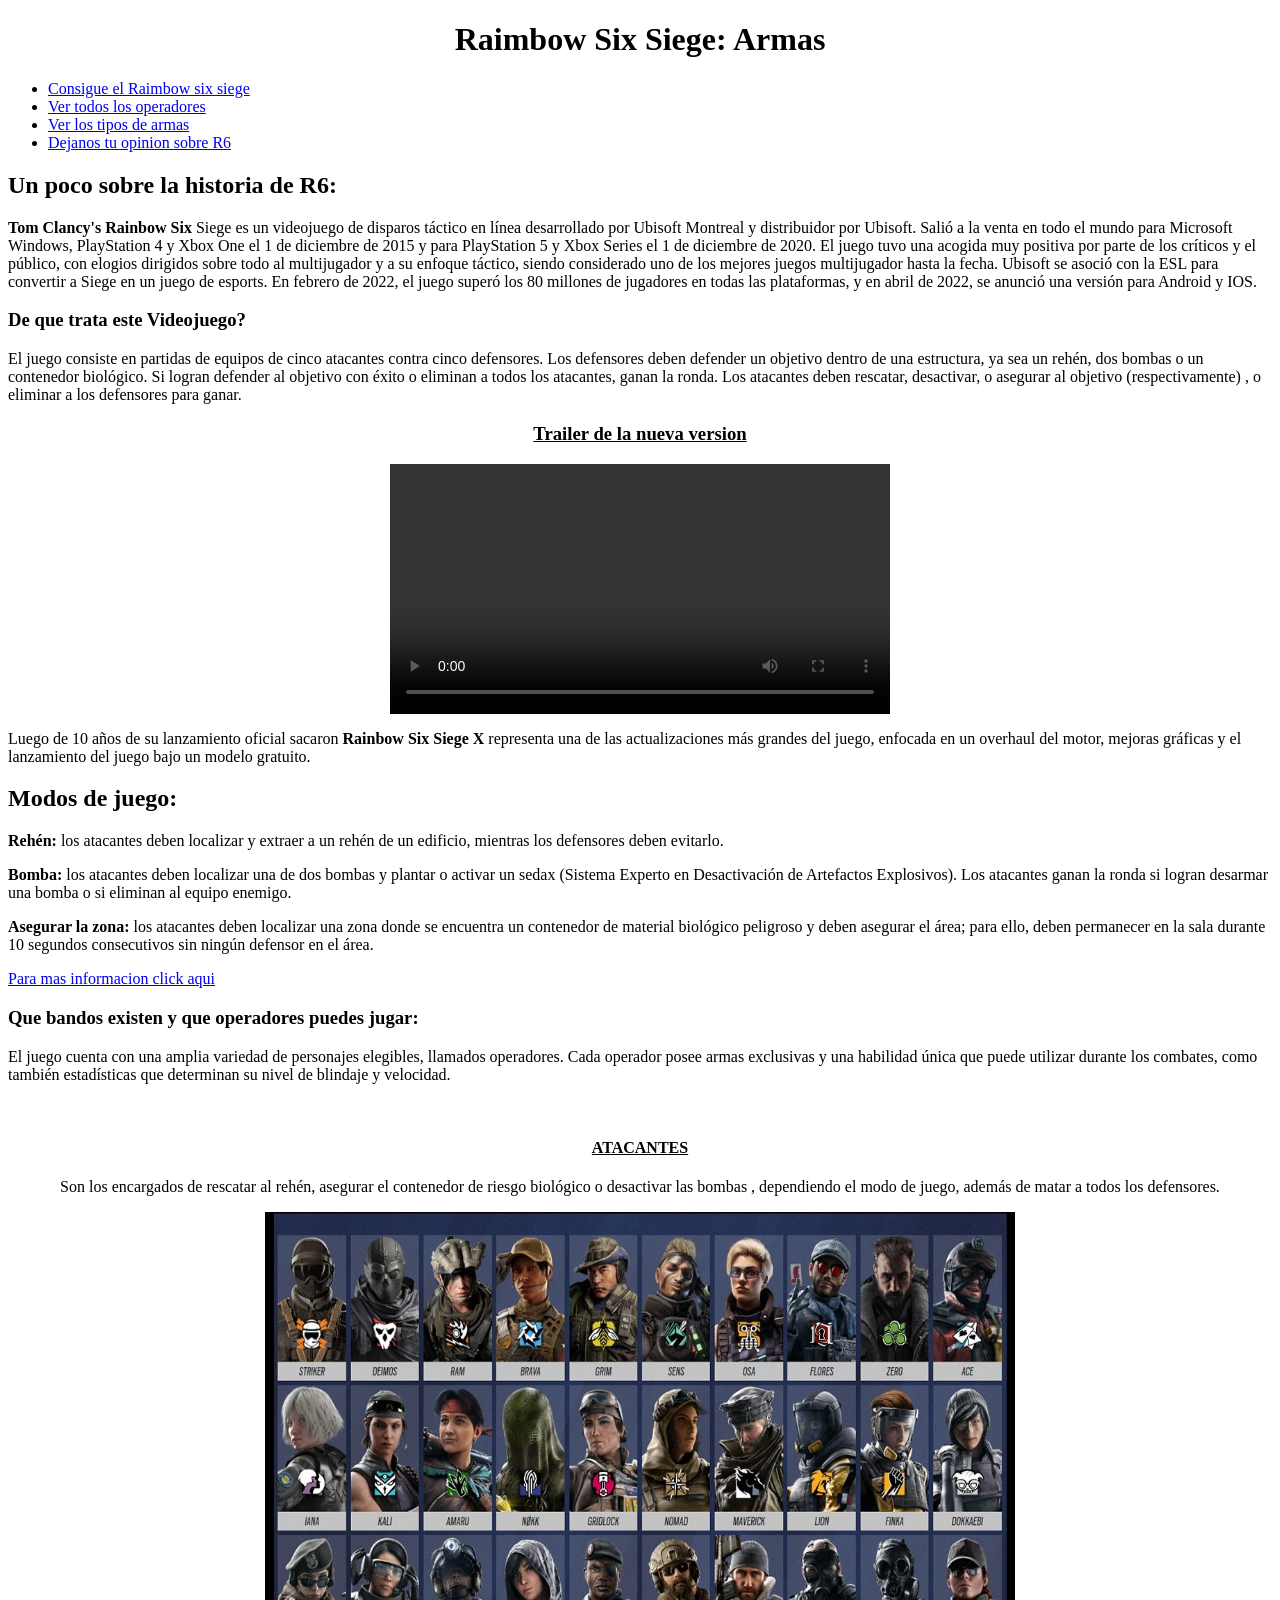
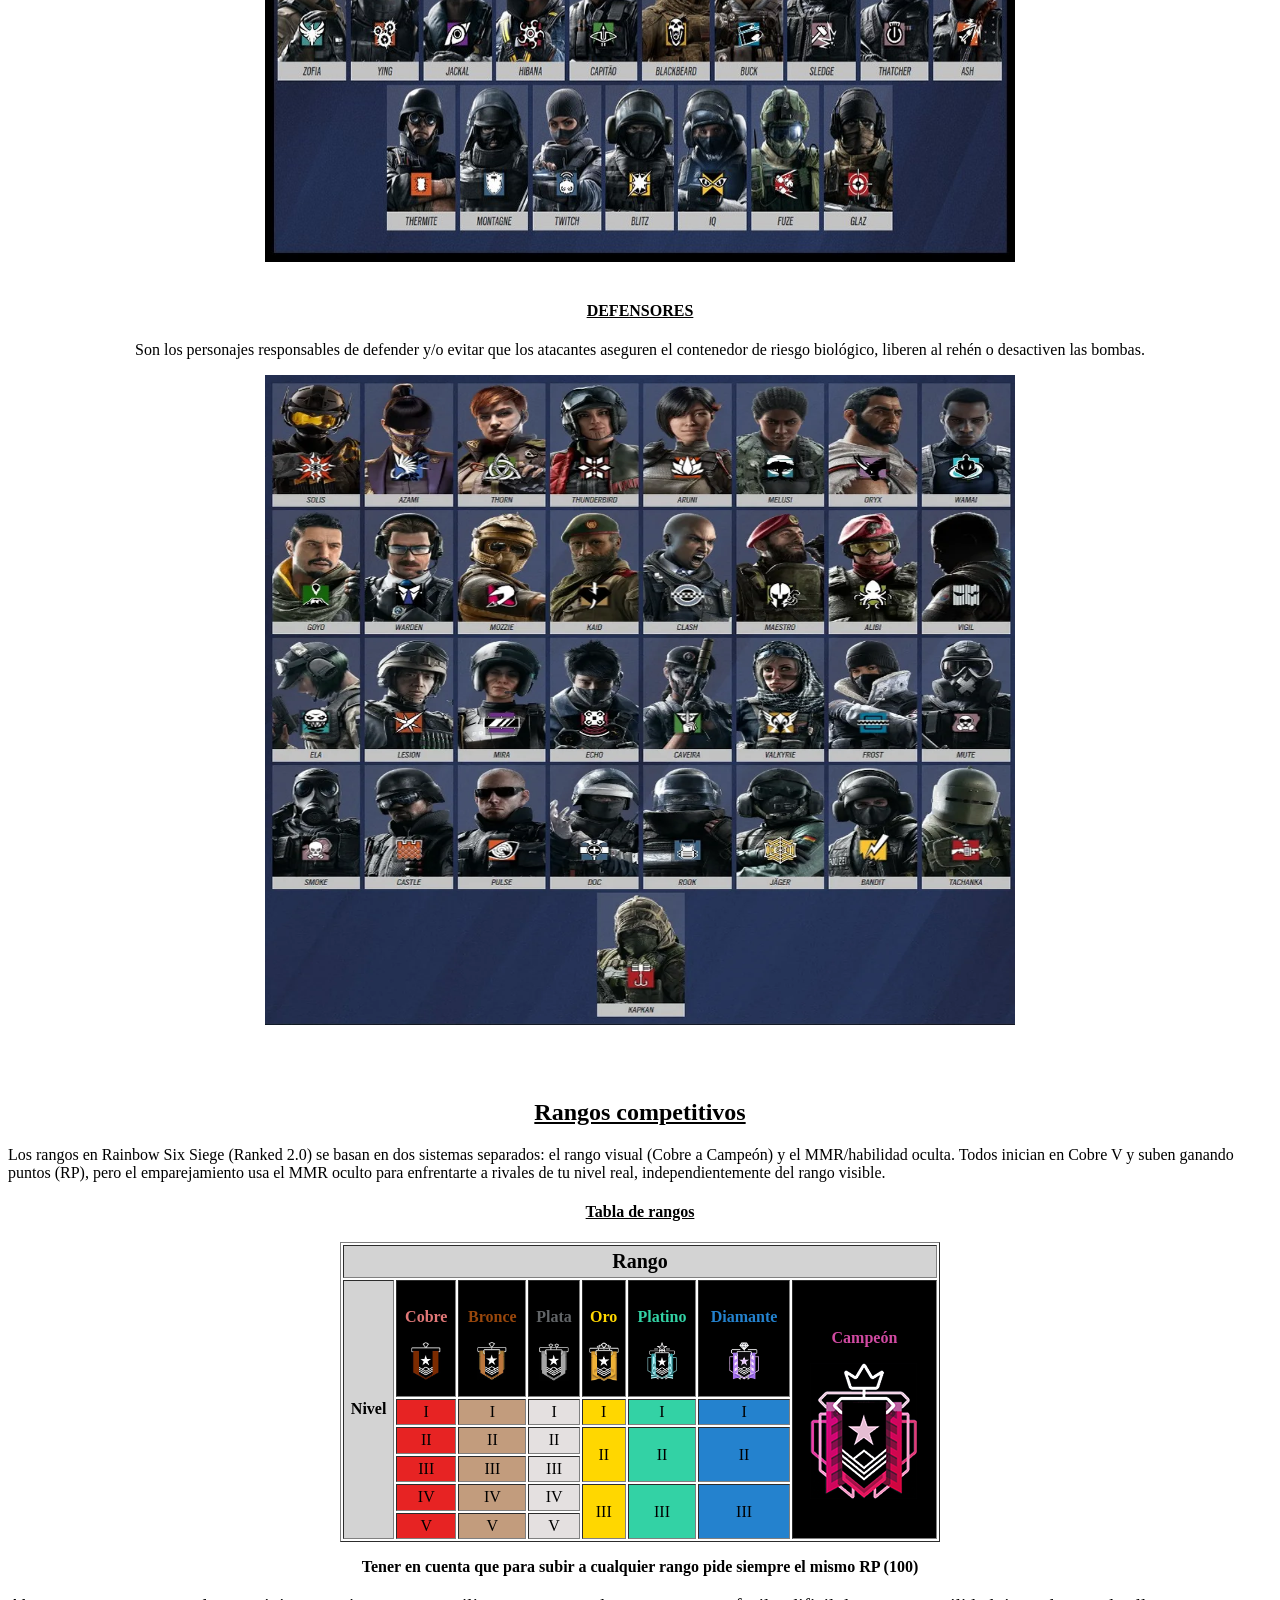
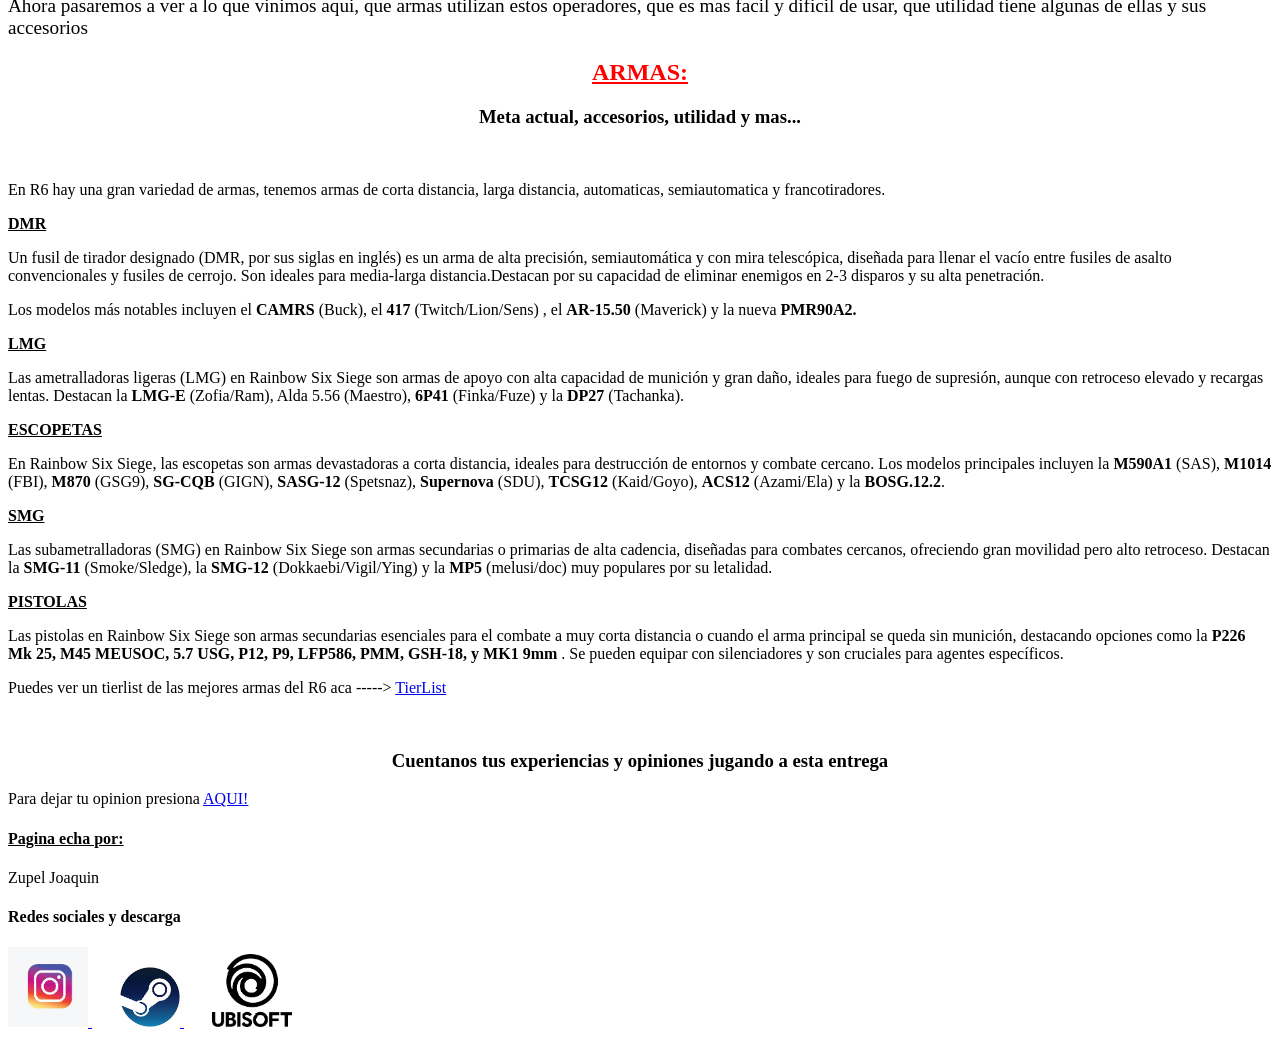
==== index.html @ db0ba4ac "Feat: Se arreglo la gramatica y errores de ortografia" ====
<!DOCTYPE html>
<html lang="en">
<head>
    <meta charset="UTF-8">
    <meta name="viewport" content="width=device-width, initial-scale=1.0">
    <link rel="shortcut icon" href="descargar (2).png" type="image/x-icon">
    <title>Manual armas R6</title>
</head>
<body>
    <header>
        <h1 style="text-align: center;">Raimbow Six Siege: Armas</h1>
    <nav>
        <ul>
            <li style="font-size: medium;"> <a href="https://www.ubisoft.com/es-mx/game/rainbow-six/siege" target="_blank" >Consigue el Raimbow six siege</a></li>
            <li style="font-size: medium;"> <a href="#operadores" >Ver todos los operadores</a></li>
            <li style="font-size: medium;"> <a href="#armas" >Ver los tipos de armas</a></li>
            <li style="font-size: medium;"><a href="#opinion">Dejanos tu opinion sobre R6</a></li>
        </ul> 
    </nav>
    </header>
    <main>
        <section id="info">
        <h2>Un poco sobre la historia de R6:</h2>
        <article>
        <p><strong>Tom Clancy's Rainbow Six </strong> Siege es un videojuego de disparos táctico en línea desarrollado
             por Ubisoft Montreal y distribuidor por Ubisoft. Salió a la venta en todo el mundo
              para Microsoft Windows, PlayStation 4 y Xbox One el 1 de diciembre de 2015
               y para PlayStation 5 y Xbox Series el 1 de diciembre de 2020.
            El juego tuvo una acogida muy positiva por parte de los críticos y el
             público, con elogios dirigidos sobre todo al multijugador y a
              su enfoque táctico, siendo considerado uno de los mejores juegos
               multijugador hasta la fecha. Ubisoft se asoció con la ESL para convertir
                a Siege en un juego de esports. En febrero de 2022, el juego superó
                 los 80 millones de jugadores en todas las plataformas, y en
                  abril de 2022, se anunció una versión para Android y IOS.
            </p>
            </article>
               <h3>De que trata este Videojuego?</h3>
               <p>El juego consiste en partidas de equipos de cinco atacantes contra cinco defensores.
                 Los defensores deben defender un objetivo dentro de una estructura, ya
                  sea un rehén, dos bombas o un contenedor biológico. Si logran defender al
                   objetivo con éxito o eliminan a todos los atacantes, ganan la ronda. 
                   Los atacantes deben rescatar, desactivar, o asegurar al objetivo (respectivamente)
                   , o eliminar a los defensores para ganar.</p>
                   <h3 style="text-align: center;"><u>Trailer de la nueva version</u></h3>
                   <div style="display: flex; justify-content: center;">
                   <video controls width="500">
                    <source src="video r6.mp4" type="video/mp4">
                   </video>
                   </div>
                   <article>
                   <p>Luego de 10 años de su lanzamiento oficial sacaron <strong> Rainbow Six Siege X </strong> representa una de las actualizaciones más
                     grandes del juego, enfocada en un overhaul del motor, mejoras gráficas
                      y el lanzamiento del juego bajo un modelo gratuito. </p>
                    </article>
                      <h2>Modos de juego:</h2>
                   <p>
                    <strong>Rehén:</strong> los atacantes deben localizar y extraer a un rehén
                     de un edificio, mientras los defensores deben evitarlo.
                   </p>
                     <strong>Bomba:</strong> los atacantes deben localizar una de dos bombas y plantar o
                      activar un sedax (Sistema Experto en Desactivación de Artefactos
                       Explosivos). Los atacantes ganan la ronda si logran
                        desarmar una bomba o si eliminan al equipo enemigo.
                   </p>
                   <p>
                   <strong> Asegurar la zona:</strong> los atacantes deben localizar una zona donde se
                     encuentra un contenedor de material biológico peligroso y deben 
                     asegurar el área; para ello, deben permanecer en la sala durante
                      10 segundos consecutivos sin ningún defensor en el área.
                   </p>
                   <a href="https://es.wikipedia.org/wiki/Tom_Clancy%27s_Rainbow_Six:_Siege" target="_blank">Para mas informacion click aqui</a>
                   </section>
                   <section id="bandos">
                   <h3>Que bandos existen y que operadores puedes jugar:</h3>
                   <article>
                <p>El juego cuenta con una amplia variedad de personajes elegibles, llamados
                     operadores. Cada operador posee armas exclusivas
                      y una habilidad única que puede utilizar durante los combates, como
                       también estadísticas que determinan su nivel de blindaje y velocidad.</p>
                        </article>
                       <br>
                       <h4 id="operadores" style="text-align: center;"><u>ATACANTES</u></h4>
                       <p style="text-align: center;">Son los encargados de rescatar al rehén, asegurar el
                         contenedor de riesgo biológico o desactivar las bombas
                         , dependiendo el modo de juego, además de matar a todos
                          los defensores.</p>
                          <div style="display: flex; justify-content: center;">
                       <img src="atacantes.jpeg" alt="Imagen Atacantes" width="750" height="650" >
                       </div>
                       <br>
                       <h4 style="text-align: center;"><u>DEFENSORES</u></h4>
                       <p style="text-align: center;">Son los personajes responsables de
                         defender y/o evitar que los atacantes aseguren el contenedor de
                          riesgo biológico, liberen al rehén o desactiven las bombas.</p>
                          <div style="display: flex; justify-content: center;">
                        <img src="defensores.webp" alt="Imagen Defensores" width="750" height="650" >
                       </div>
                       </section>
                    <br>
                    <br>
                    <br>
                    <section  id="rangos">
                    <h2 style="text-align: center;"><U>Rangos competitivos</U></h2>
                    <p>
                    Los rangos en Rainbow Six Siege (Ranked 2.0) se basan en dos 
                    sistemas separados: el rango visual (Cobre a Campeón) y el
                     MMR/habilidad oculta. Todos inician en Cobre V y suben ganando
                      puntos (RP), pero el emparejamiento usa el MMR oculto para 
                      enfrentarte a rivales de tu nivel real, independientemente del rango visible.
                    </p>
                    <h4 style="text-align: center;"><u>Tabla de rangos</u></h4>
                    <div style="display: flex; justify-content: center;">
                    <table border="1" width="600" height="300" style="text-align: center;">
    <tr>
        <th colspan="8" style="background-color: lightgray; font-size: 20px;">Rango</th>
    </tr>
    <tr>
        <th rowspan="6" style="background-color: lightgray;">Nivel</th>
        <th style=" color:rgb(224, 119, 119); background-color: black;"><p>Cobre</p> <img src="cooper1.png" width="30"> </th>
        <th style=" color:rgb(153, 71, 12); background-color: black;"><p>Bronce</p><img src="bronce1.png" width="30"> </th>
        <th style=" color:rgb(98, 101, 104); background-color: black;"><p>Plata </p> <img src="plata1.png" width="30"></th>
        <th style=" color:gold; background-color: black;"><p>Oro</p> <img src="oro1.png" width="30"></th>
        <th style=" color:rgb(51, 210, 165); background-color: black;"><p>Platino</p> <img src="platino1.png" width="30"></th>
        <th style=" color:rgb(36, 130, 206); background-color: black;"><p>Diamante</p><img src="diamante1.png" width="30"></th>
        <th rowspan="6" style="background-color: black; color: rgb(209, 74, 162);"><p>Campeón</p> <img src="max1.png" ></th>
    </tr>
    <tr>
        <td style="background-color: rgb(231, 35, 35);">I</td>
        <td style="background-color: rgba(146, 78, 22, 0.556);">I</td>
        <td style="background-color: rgba(198, 190, 190, 0.47);">I</td> 
        <td style="background-color: gold">I</td> 
        <td style="background-color: rgb(51, 210, 165);">I</td> 
        <td style="background-color: rgb(36, 130, 206)";>I</td>
    </tr>
    <tr>
        <td style="background-color: rgb(231, 35, 35);">II</td> 
        <td style="background-color: rgba(146, 78, 22, 0.556);">II</td> 
        <td style="background-color: rgba(198, 190, 190, 0.47);">II</td> 
        <td style="background-color: gold" rowspan="2">II</td> 
        <td style="background-color: rgb(51, 210, 165);" rowspan="2">II</td> 
        <td style="background-color: rgb(36, 130, 206)"; rowspan="2">II</td>
    </tr>
    <tr>
        <td style="background-color: rgb(231, 35, 35);">III</td> 
        <td style="background-color: rgba(146, 78, 22, 0.556);">III</td> 
        <td style="background-color: rgba(198, 190, 190, 0.47);">III</td>   
    </tr>
    <tr>
        <td style="background-color: rgb(231, 35, 35);">IV</td> 
        <td style="background-color: rgba(146, 78, 22, 0.556);">IV</td> 
        <td style="background-color: rgba(198, 190, 190, 0.47);">IV</td> 
        <td style="background-color: gold" rowspan="2">III</td> 
        <td style="background-color: rgb(51, 210, 165);" rowspan="2">III</td> 
        <td style="background-color: rgb(36, 130, 206)"; rowspan="2">III</td>
    </tr>
    <tr>
        <td style="background-color: rgb(231, 35, 35);">V</td> 
        <td style="background-color: rgba(146, 78, 22, 0.556);">V</td> 
        <td style="background-color: rgba(198, 190, 190, 0.47);">V</td>
    </tr>

        </table></div>
        <p style="text-align: center;"><strong>Tener en cuenta que para subir a cualquier rango pide siempre el mismo RP (100)</strong></p>
        </section>
                    <p style="font-size:larger;">Ahora pasaremos a ver a lo que vinimos aqui, que armas utilizan estos operadores, que es mas facil y dificil de usar, que utilidad tiene algunas de ellas y sus accesorios</p>
                    <section id="armas">
                    <h2 style="text-align: center;color:red"><u>ARMAS:</u></h2>
                         <h3 style="text-align: center;">Meta actual, accesorios, utilidad y mas...</h3>
                        <br>
                        <p>En R6 hay una gran variedad de armas, tenemos armas de corta distancia, larga distancia, automaticas, semiautomatica y francotiradores.</p>
                        <article>
                        <p style="font-size: medium;"><strong><u> DMR</u></strong></p>
                        <p>Un fusil de tirador designado (DMR, por sus siglas en inglés) es un
                             arma de alta precisión, semiautomática y con mira telescópica, 
                             diseñada para llenar el vacío entre fusiles de asalto convencionales
                              y fusiles de cerrojo. Son ideales para media-larga distancia.Destacan por su capacidad de eliminar enemigos en 2-3 disparos y su alta penetración.
                              <p> Los modelos más notables incluyen el <strong> CAMRS </strong> (Buck), el <strong> 417 </strong> (Twitch/Lion/Sens)
                                , el <strong> AR-15.50 </strong> (Maverick) y la nueva <strong> PMR90A2.</strong> </p>
                            <p style="font-size: medium;"><strong><u>LMG </u></strong></p>
                            <p>Las ametralladoras ligeras (LMG) en Rainbow Six Siege son armas de apoyo
                                 con alta capacidad de munición y gran daño, ideales para fuego de 
                                 supresión, aunque con retroceso elevado y recargas lentas.
                                  Destacan la <strong> LMG-E </strong> (Zofia/Ram), Alda 5.56 (Maestro), <strong> 6P41 </strong> 
                                  (Finka/Fuze) y la <strong> DP27 </strong> (Tachanka). </p>
                                  <p style="font-size: medium;"><strong><u>ESCOPETAS </u></strong></p>
                                <p>En Rainbow Six Siege, las escopetas son armas devastadoras a corta
                                     distancia, ideales para destrucción de entornos y combate cercano.
                                      Los modelos principales incluyen la <strong> M590A1 </strong> (SAS), <strong> M1014 </strong> (FBI),
                                      <strong> M870 </strong> (GSG9), <strong> SG-CQB </strong> (GIGN), <strong> SASG-12 </strong> (Spetsnaz), <strong> Supernova </strong> (SDU),
                                       <strong> TCSG12 </strong> (Kaid/Goyo), <strong> ACS12 </strong> (Azami/Ela) y la <strong> BOSG.12.2</strong>. </p>
                               <p style="font-size: medium;"><strong><u>SMG </u></strong></p>
                               <p>Las subametralladoras (SMG) en Rainbow Six Siege
                                 son armas secundarias o primarias de alta cadencia,
                                  diseñadas para combates cercanos, ofreciendo gran
                                   movilidad pero alto retroceso. Destacan la <strong> SMG-11 </strong>
                                    (Smoke/Sledge), la <strong> SMG-12 </strong> (Dokkaebi/Vigil/Ying) y la <strong> MP5 </strong> (melusi/doc)
                                     muy populares por su letalidad.</p>
                                <p style="font-size: medium;"><strong><u>PISTOLAS </u></strong></p>
                                <p>Las pistolas en Rainbow Six Siege son armas secundarias 
                                    esenciales para el combate a muy corta distancia o cuando el
                                     arma principal se queda sin munición, destacando opciones como
                                      la <strong> P226 Mk 25, M45 MEUSOC, 5.7 USG, P12, P9, LFP586, PMM, 
                                      GSH-18, y MK1 9mm </strong> . Se pueden equipar con silenciadores y son
                                       cruciales para agentes específicos.</p>
                                </article>
                                <p>Puedes ver un tierlist de las mejores armas del R6 aca -----> <a href="https://www.youtube.com/watch?v=LwmvWGKgRsI" target="_blank">TierList</a></p>
                                    </section>
                                    <br>
                                    <h3 style="text-align: center;">Cuentanos tus experiencias y opiniones jugando a esta entrega</h3>
                                    <p>Para dejar tu opinion presiona <a href="opnion.html">AQUI!</a></p>
                                </main>
    <footer>
        <h4><u>Pagina echa por:</u></h4>
        <p>Zupel Joaquin</p>
        <h4>Redes sociales y descarga</h4>
        <a href="https://www.instagram.com/rainbow6game/" target="_blank"> <img src="ig.jpeg" width="80"> </a> &nbsp&nbsp&nbsp&nbsp&nbsp&nbsp
        <a href="https://store.steampowered.com/agecheck/app/359550/?l=spanish" target="_blank"> <img src="steam.jpeg" width="60"> </a> &nbsp&nbsp&nbsp&nbsp&nbsp&nbsp
        <a href="https://www.ubisoft.com/es-mx/game/rainbow-six/siege" target="_blank"> <img src="ubi.png" width="80"> </a>
    </footer>
</body>
</html>
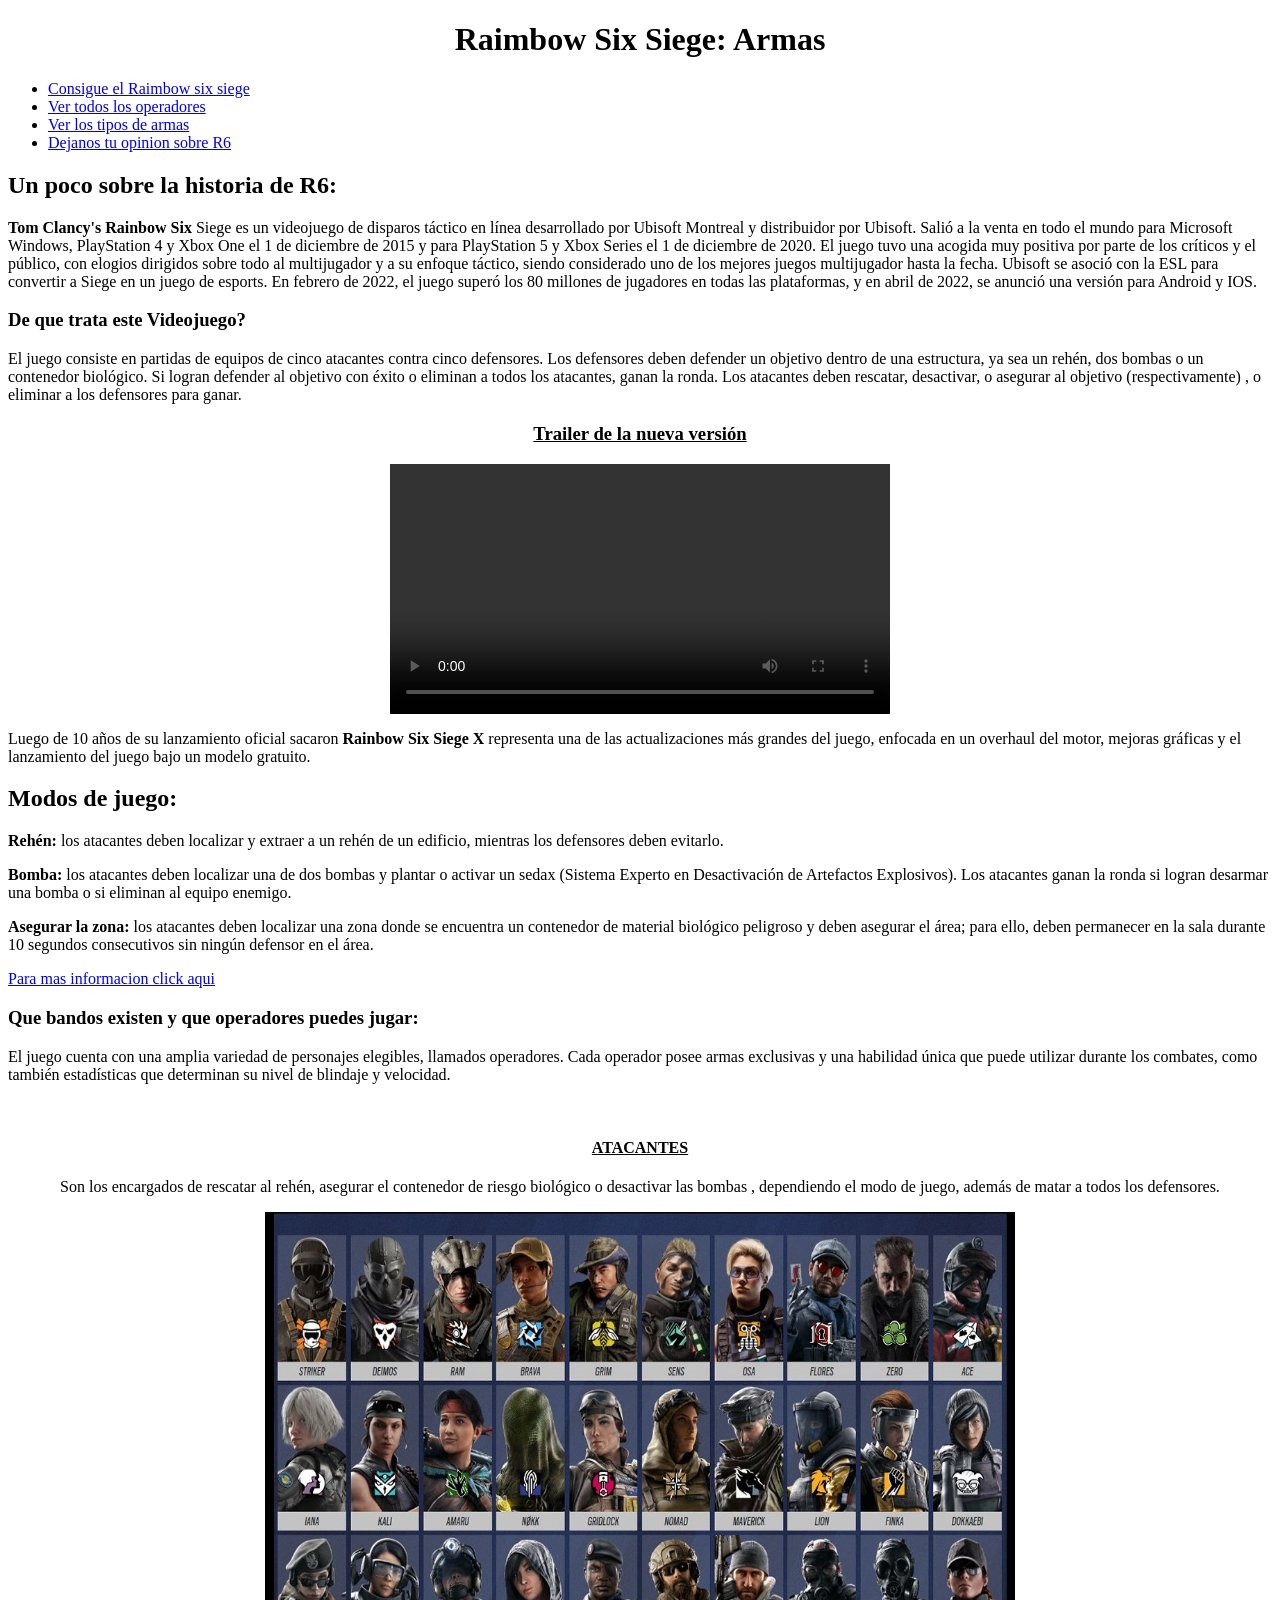
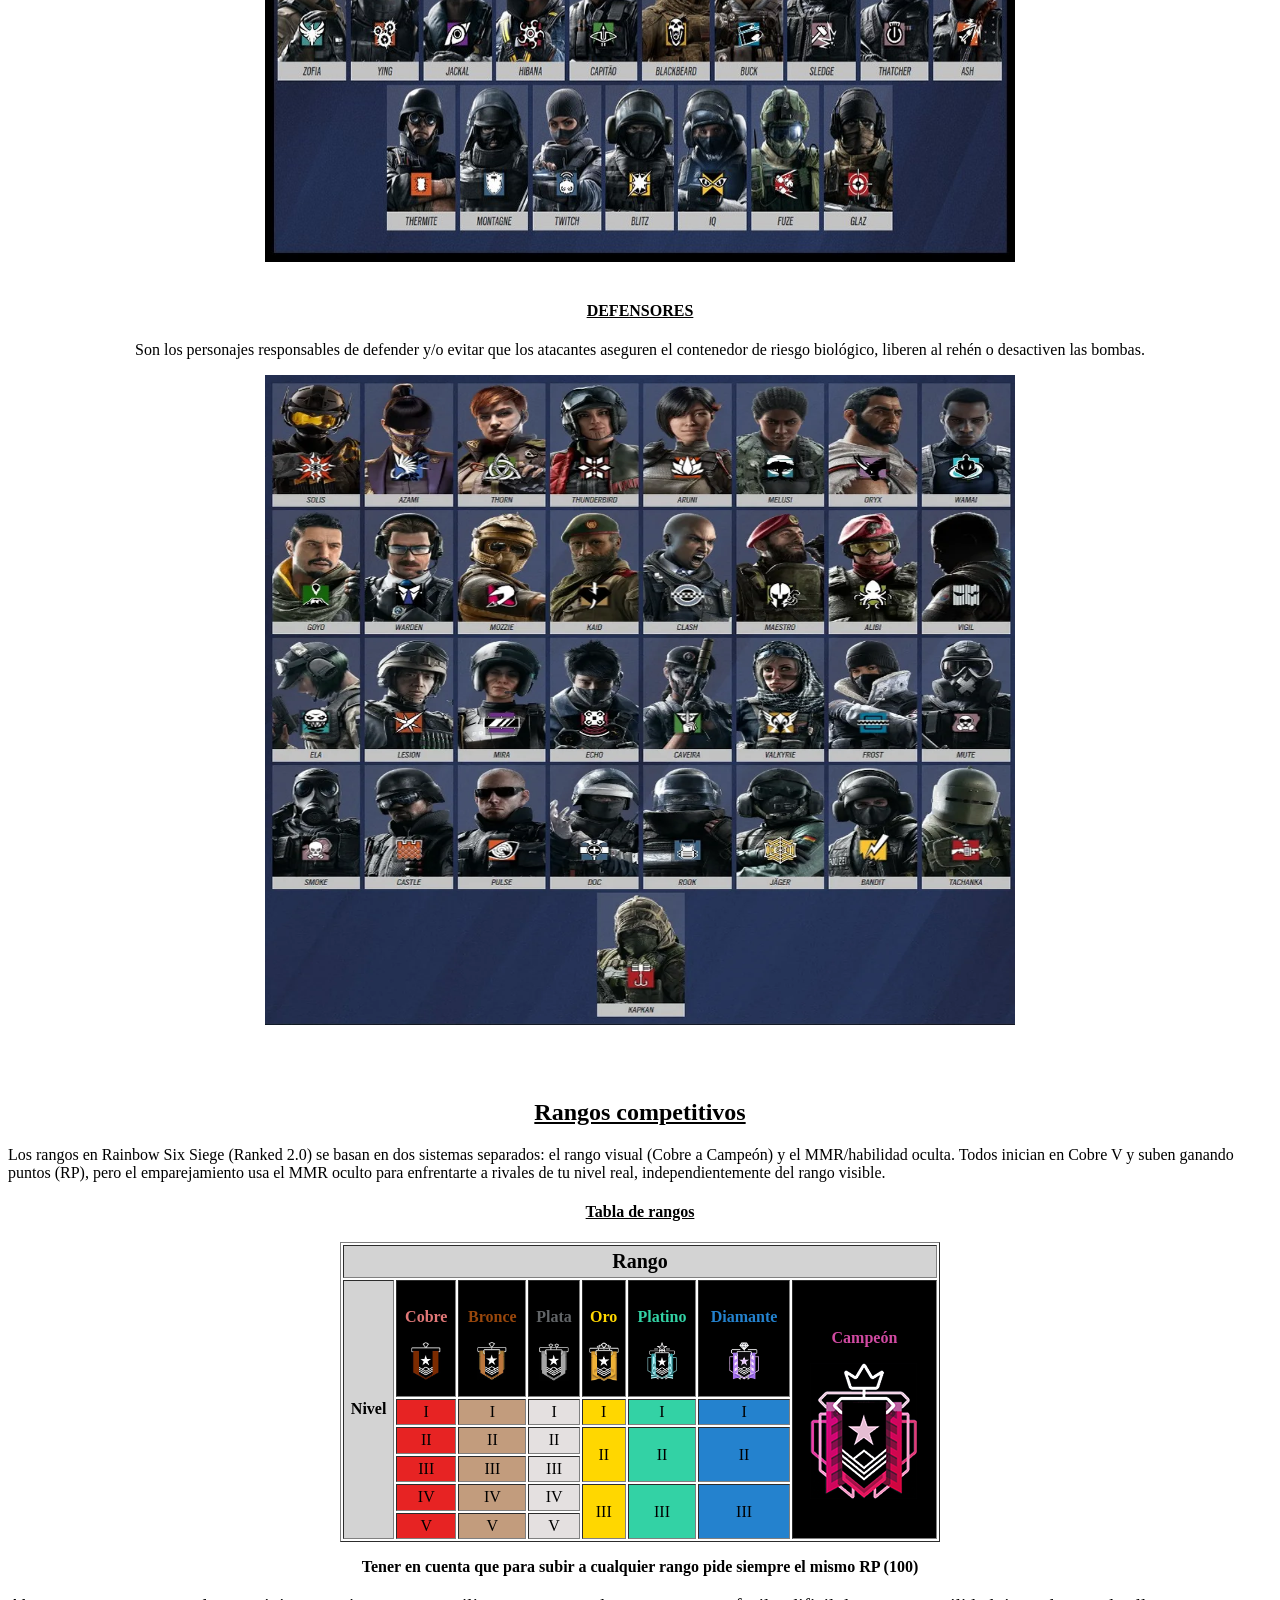
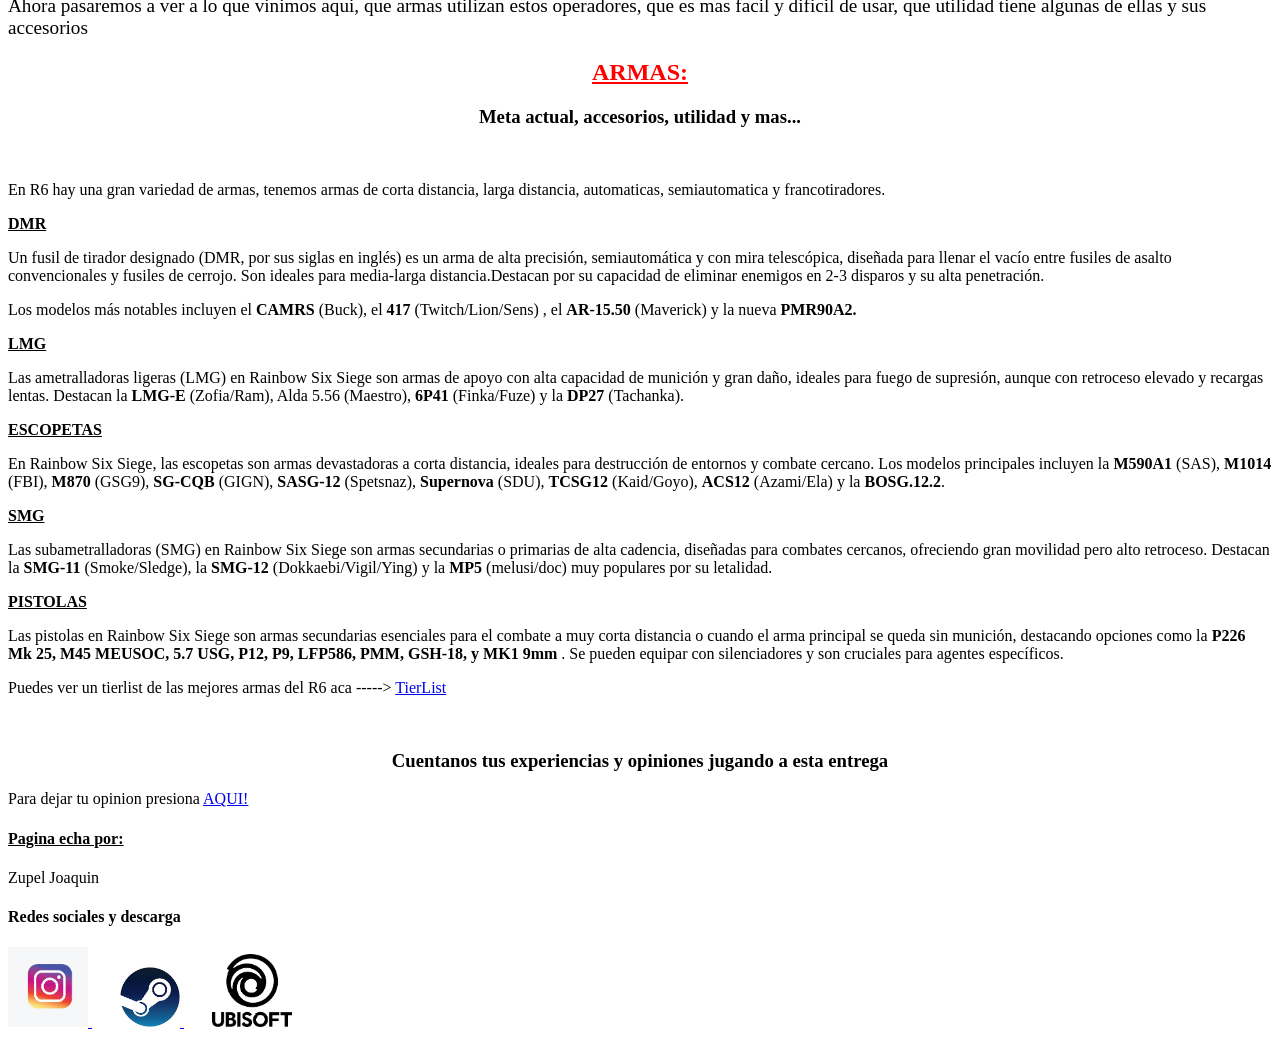
==== commit ed4c1acc: "Feat: Se arreglo problema con el link del cuestionario" ====
--- a/index.html
+++ b/index.html
@@ -42,7 +42,7 @@
                    objetivo con éxito o eliminan a todos los atacantes, ganan la ronda. 
                    Los atacantes deben rescatar, desactivar, o asegurar al objetivo (respectivamente)
                    , o eliminar a los defensores para ganar.</p>
-                   <h3 style="text-align: center;"><u>Trailer de la nueva version</u></h3>
+                   <h3 style="text-align: center;"><u>Trailer de la nueva versión</u></h3>
                    <div style="display: flex; justify-content: center;">
                    <video controls width="500">
                     <source src="video r6.mp4" type="video/mp4">
@@ -208,7 +208,7 @@
                                     </section>
                                     <br>
                                     <h3 style="text-align: center;">Cuentanos tus experiencias y opiniones jugando a esta entrega</h3>
-                                    <p>Para dejar tu opinion presiona <a href="opnion.html">AQUI!</a></p>
+                                    <p id="opinion">Para dejar tu opinion presiona <a href="opinion.html">AQUI!</a></p>
                                 </main>
     <footer>
         <h4><u>Pagina echa por:</u></h4>
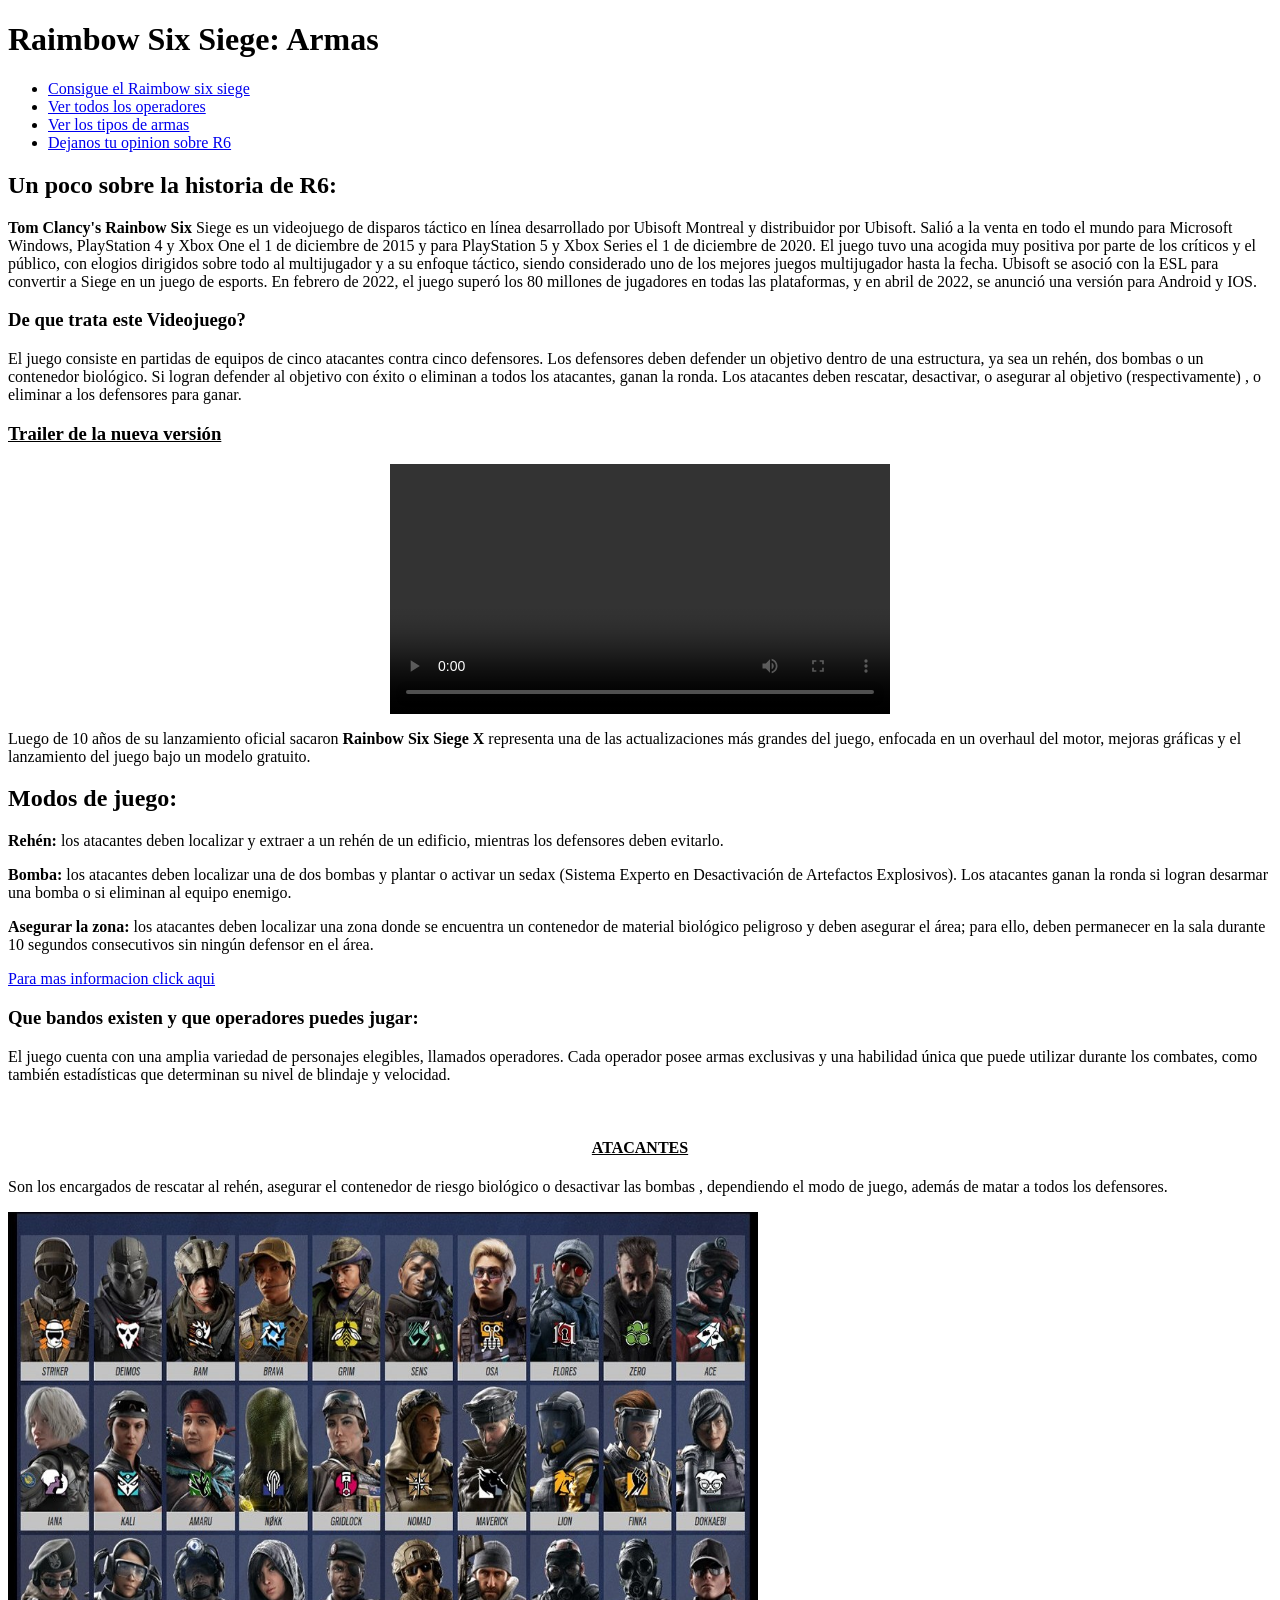
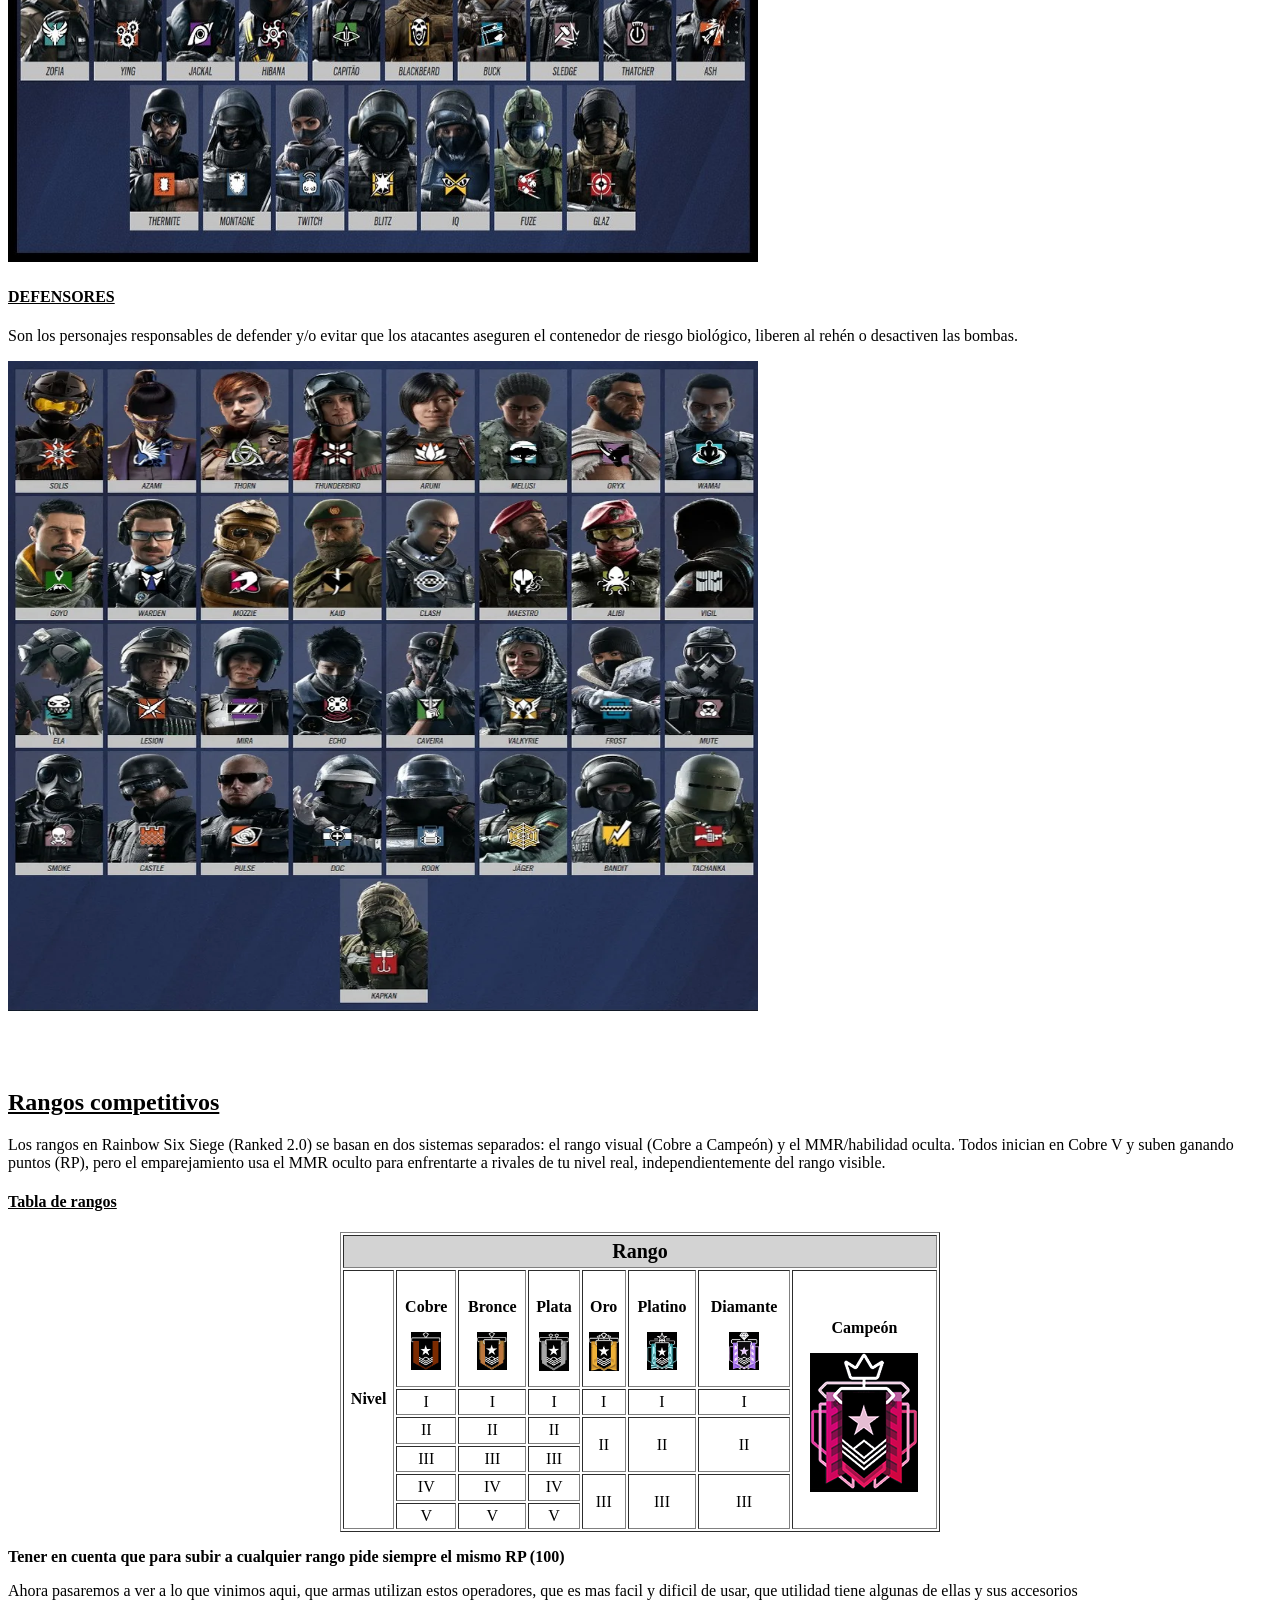
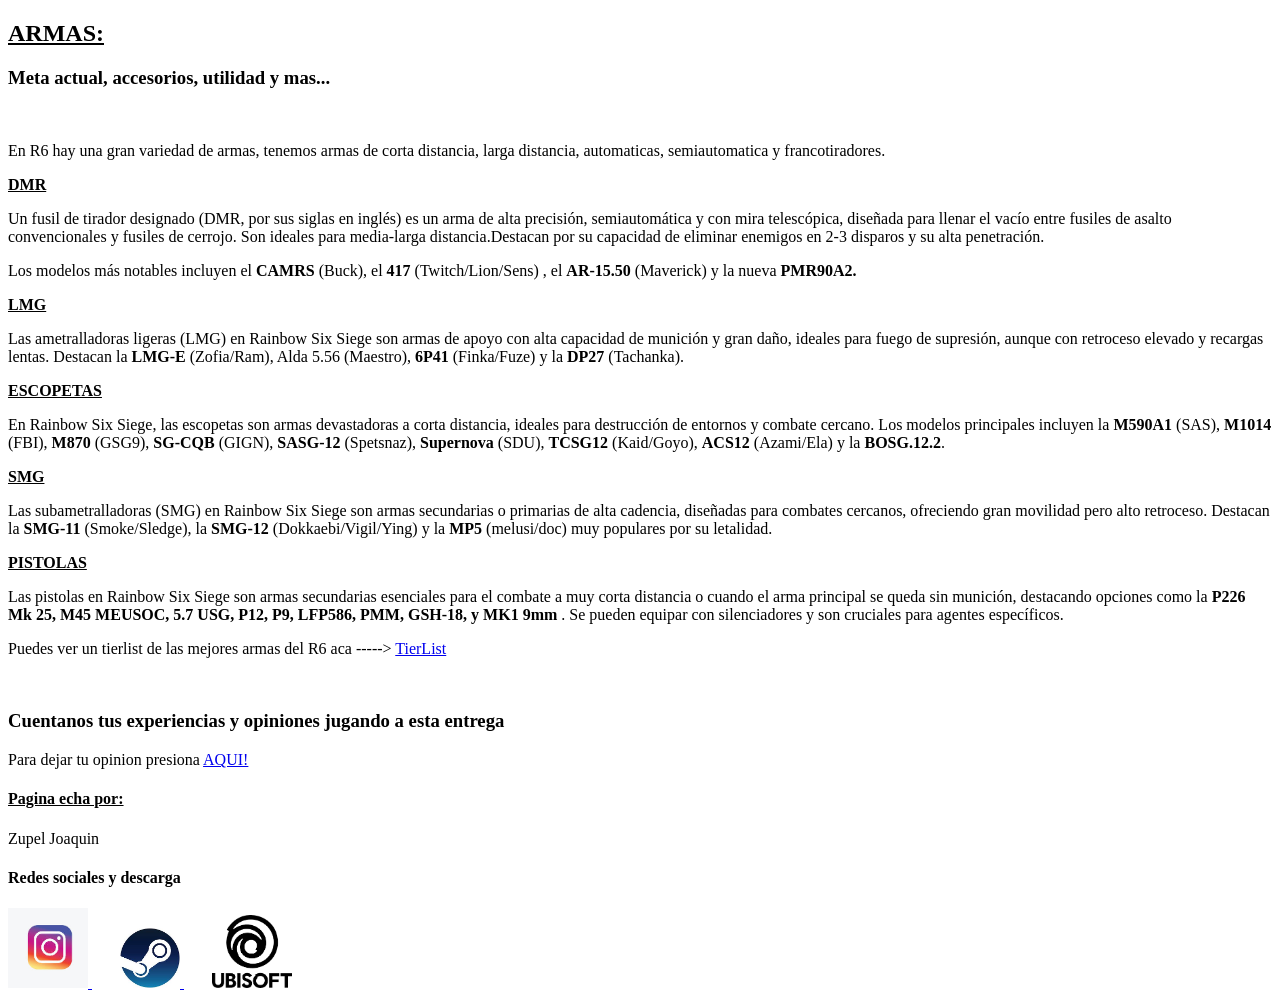
==== commit 0b1e35d3: "Feat: Se sacaron todos los style y se arreglo el codigo" ====
--- a/index.html
+++ b/index.html
@@ -3,18 +3,18 @@
 <head>
     <meta charset="UTF-8">
     <meta name="viewport" content="width=device-width, initial-scale=1.0">
-    <link rel="shortcut icon" href="descargar (2).png" type="image/x-icon">
+    <link rel="shortcut icon" href="imagenes/descargar (2).png" type="image/x-icon">
     <title>Manual armas R6</title>
 </head>
 <body>
     <header>
-        <h1 style="text-align: center;">Raimbow Six Siege: Armas</h1>
+        <h1>Raimbow Six Siege: Armas</h1>
     <nav>
         <ul>
-            <li style="font-size: medium;"> <a href="https://www.ubisoft.com/es-mx/game/rainbow-six/siege" target="_blank" >Consigue el Raimbow six siege</a></li>
-            <li style="font-size: medium;"> <a href="#operadores" >Ver todos los operadores</a></li>
-            <li style="font-size: medium;"> <a href="#armas" >Ver los tipos de armas</a></li>
-            <li style="font-size: medium;"><a href="#opinion">Dejanos tu opinion sobre R6</a></li>
+            <li> <a href="https://www.ubisoft.com/es-mx/game/rainbow-six/siege" target="_blank" >Consigue el Raimbow six siege</a></li>
+            <li> <a href="#operadores" >Ver todos los operadores</a></li>
+            <li> <a href="#armas" >Ver los tipos de armas</a></li>
+            <li> <a href="#opinion">Dejanos tu opinion sobre R6</a></li>
         </ul> 
     </nav>
     </header>
@@ -42,10 +42,10 @@
                    objetivo con éxito o eliminan a todos los atacantes, ganan la ronda. 
                    Los atacantes deben rescatar, desactivar, o asegurar al objetivo (respectivamente)
                    , o eliminar a los defensores para ganar.</p>
-                   <h3 style="text-align: center;"><u>Trailer de la nueva versión</u></h3>
+                   <h3><u>Trailer de la nueva versión</u></h3>
                    <div style="display: flex; justify-content: center;">
                    <video controls width="500">
-                    <source src="video r6.mp4" type="video/mp4">
+                    <source src="videos/video r6.mp4" type="video/mp4">
                    </video>
                    </div>
                    <article>
@@ -81,27 +81,23 @@
                         </article>
                        <br>
                        <h4 id="operadores" style="text-align: center;"><u>ATACANTES</u></h4>
-                       <p style="text-align: center;">Son los encargados de rescatar al rehén, asegurar el
+                       <p>Son los encargados de rescatar al rehén, asegurar el
                          contenedor de riesgo biológico o desactivar las bombas
                          , dependiendo el modo de juego, además de matar a todos
                           los defensores.</p>
-                          <div style="display: flex; justify-content: center;">
-                       <img src="atacantes.jpeg" alt="Imagen Atacantes" width="750" height="650" >
-                       </div>
+                       <img src="imagenes/atacantes.jpeg" alt="Imagen Atacantes" width="750" height="650" >
                        <br>
-                       <h4 style="text-align: center;"><u>DEFENSORES</u></h4>
-                       <p style="text-align: center;">Son los personajes responsables de
+                       <h4><u>DEFENSORES</u></h4>
+                       <p>Son los personajes responsables de
                          defender y/o evitar que los atacantes aseguren el contenedor de
                           riesgo biológico, liberen al rehén o desactiven las bombas.</p>
-                          <div style="display: flex; justify-content: center;">
-                        <img src="defensores.webp" alt="Imagen Defensores" width="750" height="650" >
-                       </div>
+                        <img src="imagenes/defensores.webp" alt="Imagen Defensores" width="750" height="650" >
                        </section>
                     <br>
                     <br>
                     <br>
                     <section  id="rangos">
-                    <h2 style="text-align: center;"><U>Rangos competitivos</U></h2>
+                    <h2><U>Rangos competitivos</U></h2>
                     <p>
                     Los rangos en Rainbow Six Siege (Ranked 2.0) se basan en dos 
                     sistemas separados: el rango visual (Cobre a Campeón) y el
@@ -109,94 +105,94 @@
                       puntos (RP), pero el emparejamiento usa el MMR oculto para 
                       enfrentarte a rivales de tu nivel real, independientemente del rango visible.
                     </p>
-                    <h4 style="text-align: center;"><u>Tabla de rangos</u></h4>
+                    <h4><u>Tabla de rangos</u></h4>
                     <div style="display: flex; justify-content: center;">
                     <table border="1" width="600" height="300" style="text-align: center;">
     <tr>
         <th colspan="8" style="background-color: lightgray; font-size: 20px;">Rango</th>
     </tr>
     <tr>
-        <th rowspan="6" style="background-color: lightgray;">Nivel</th>
-        <th style=" color:rgb(224, 119, 119); background-color: black;"><p>Cobre</p> <img src="cooper1.png" width="30"> </th>
-        <th style=" color:rgb(153, 71, 12); background-color: black;"><p>Bronce</p><img src="bronce1.png" width="30"> </th>
-        <th style=" color:rgb(98, 101, 104); background-color: black;"><p>Plata </p> <img src="plata1.png" width="30"></th>
-        <th style=" color:gold; background-color: black;"><p>Oro</p> <img src="oro1.png" width="30"></th>
-        <th style=" color:rgb(51, 210, 165); background-color: black;"><p>Platino</p> <img src="platino1.png" width="30"></th>
-        <th style=" color:rgb(36, 130, 206); background-color: black;"><p>Diamante</p><img src="diamante1.png" width="30"></th>
-        <th rowspan="6" style="background-color: black; color: rgb(209, 74, 162);"><p>Campeón</p> <img src="max1.png" ></th>
-    </tr>
-    <tr>
-        <td style="background-color: rgb(231, 35, 35);">I</td>
-        <td style="background-color: rgba(146, 78, 22, 0.556);">I</td>
-        <td style="background-color: rgba(198, 190, 190, 0.47);">I</td> 
-        <td style="background-color: gold">I</td> 
-        <td style="background-color: rgb(51, 210, 165);">I</td> 
-        <td style="background-color: rgb(36, 130, 206)";>I</td>
-    </tr>
-    <tr>
-        <td style="background-color: rgb(231, 35, 35);">II</td> 
-        <td style="background-color: rgba(146, 78, 22, 0.556);">II</td> 
-        <td style="background-color: rgba(198, 190, 190, 0.47);">II</td> 
-        <td style="background-color: gold" rowspan="2">II</td> 
-        <td style="background-color: rgb(51, 210, 165);" rowspan="2">II</td> 
-        <td style="background-color: rgb(36, 130, 206)"; rowspan="2">II</td>
-    </tr>
-    <tr>
-        <td style="background-color: rgb(231, 35, 35);">III</td> 
-        <td style="background-color: rgba(146, 78, 22, 0.556);">III</td> 
-        <td style="background-color: rgba(198, 190, 190, 0.47);">III</td>   
-    </tr>
-    <tr>
-        <td style="background-color: rgb(231, 35, 35);">IV</td> 
-        <td style="background-color: rgba(146, 78, 22, 0.556);">IV</td> 
-        <td style="background-color: rgba(198, 190, 190, 0.47);">IV</td> 
-        <td style="background-color: gold" rowspan="2">III</td> 
-        <td style="background-color: rgb(51, 210, 165);" rowspan="2">III</td> 
-        <td style="background-color: rgb(36, 130, 206)"; rowspan="2">III</td>
-    </tr>
-    <tr>
-        <td style="background-color: rgb(231, 35, 35);">V</td> 
-        <td style="background-color: rgba(146, 78, 22, 0.556);">V</td> 
-        <td style="background-color: rgba(198, 190, 190, 0.47);">V</td>
+        <th rowspan="6">Nivel</th>
+        <th><p>Cobre</p> <img src="imagenes/cooper1.png" width="30"> </th>
+        <th><p>Bronce</p><img src="imagenes/bronce1.png" width="30"> </th>
+        <th><p>Plata </p> <img src="imagenes/plata1.png" width="30"></th>
+        <th><p>Oro</p> <img src="imagenes/oro1.png" width="30"></th>
+        <th><p>Platino</p> <img src="imagenes/platino1.png" width="30"></th>
+        <th><p>Diamante</p><img src="imagenes/diamante1.png" width="30"></th>
+        <th rowspan="6"><p>Campeón</p> <img src="imagenes/max1.png" ></th>
+    </tr>
+    <tr>
+        <td>I</td>
+        <td>I</td>
+        <td>I</td> 
+        <td>I</td> 
+        <td>I</td> 
+        <td>I</td>
+    </tr>
+    <tr>
+        <td>II</td> 
+        <td>II</td> 
+        <td>II</td> 
+        <td rowspan="2">II</td> 
+        <td rowspan="2">II</td> 
+        <td rowspan="2">II</td>
+    </tr>
+    <tr>
+        <td>III</td> 
+        <td>III</td> 
+        <td>III</td>   
+    </tr>
+    <tr>
+        <td>IV</td> 
+        <td>IV</td> 
+        <td>IV</td> 
+        <td rowspan="2">III</td> 
+        <td rowspan="2">III</td> 
+        <td rowspan="2">III</td>
+    </tr>
+    <tr>
+        <td>V</td> 
+        <td>V</td> 
+        <td>V</td>
     </tr>
 
         </table></div>
-        <p style="text-align: center;"><strong>Tener en cuenta que para subir a cualquier rango pide siempre el mismo RP (100)</strong></p>
+        <p><strong>Tener en cuenta que para subir a cualquier rango pide siempre el mismo RP (100)</strong></p>
         </section>
-                    <p style="font-size:larger;">Ahora pasaremos a ver a lo que vinimos aqui, que armas utilizan estos operadores, que es mas facil y dificil de usar, que utilidad tiene algunas de ellas y sus accesorios</p>
+                    <p>Ahora pasaremos a ver a lo que vinimos aqui, que armas utilizan estos operadores, que es mas facil y dificil de usar, que utilidad tiene algunas de ellas y sus accesorios</p>
                     <section id="armas">
-                    <h2 style="text-align: center;color:red"><u>ARMAS:</u></h2>
-                         <h3 style="text-align: center;">Meta actual, accesorios, utilidad y mas...</h3>
+                    <h2><u>ARMAS:</u></h2>
+                         <h3>Meta actual, accesorios, utilidad y mas...</h3>
                         <br>
                         <p>En R6 hay una gran variedad de armas, tenemos armas de corta distancia, larga distancia, automaticas, semiautomatica y francotiradores.</p>
                         <article>
-                        <p style="font-size: medium;"><strong><u> DMR</u></strong></p>
+                        <p><strong><u> DMR</u></strong></p>
                         <p>Un fusil de tirador designado (DMR, por sus siglas en inglés) es un
                              arma de alta precisión, semiautomática y con mira telescópica, 
                              diseñada para llenar el vacío entre fusiles de asalto convencionales
                               y fusiles de cerrojo. Son ideales para media-larga distancia.Destacan por su capacidad de eliminar enemigos en 2-3 disparos y su alta penetración.
                               <p> Los modelos más notables incluyen el <strong> CAMRS </strong> (Buck), el <strong> 417 </strong> (Twitch/Lion/Sens)
                                 , el <strong> AR-15.50 </strong> (Maverick) y la nueva <strong> PMR90A2.</strong> </p>
-                            <p style="font-size: medium;"><strong><u>LMG </u></strong></p>
+                            <p><strong><u>LMG </u></strong></p>
                             <p>Las ametralladoras ligeras (LMG) en Rainbow Six Siege son armas de apoyo
                                  con alta capacidad de munición y gran daño, ideales para fuego de 
                                  supresión, aunque con retroceso elevado y recargas lentas.
                                   Destacan la <strong> LMG-E </strong> (Zofia/Ram), Alda 5.56 (Maestro), <strong> 6P41 </strong> 
                                   (Finka/Fuze) y la <strong> DP27 </strong> (Tachanka). </p>
-                                  <p style="font-size: medium;"><strong><u>ESCOPETAS </u></strong></p>
+                                  <p><strong><u>ESCOPETAS </u></strong></p>
                                 <p>En Rainbow Six Siege, las escopetas son armas devastadoras a corta
                                      distancia, ideales para destrucción de entornos y combate cercano.
                                       Los modelos principales incluyen la <strong> M590A1 </strong> (SAS), <strong> M1014 </strong> (FBI),
                                       <strong> M870 </strong> (GSG9), <strong> SG-CQB </strong> (GIGN), <strong> SASG-12 </strong> (Spetsnaz), <strong> Supernova </strong> (SDU),
                                        <strong> TCSG12 </strong> (Kaid/Goyo), <strong> ACS12 </strong> (Azami/Ela) y la <strong> BOSG.12.2</strong>. </p>
-                               <p style="font-size: medium;"><strong><u>SMG </u></strong></p>
+                               <p><strong><u>SMG </u></strong></p>
                                <p>Las subametralladoras (SMG) en Rainbow Six Siege
                                  son armas secundarias o primarias de alta cadencia,
                                   diseñadas para combates cercanos, ofreciendo gran
                                    movilidad pero alto retroceso. Destacan la <strong> SMG-11 </strong>
                                     (Smoke/Sledge), la <strong> SMG-12 </strong> (Dokkaebi/Vigil/Ying) y la <strong> MP5 </strong> (melusi/doc)
                                      muy populares por su letalidad.</p>
-                                <p style="font-size: medium;"><strong><u>PISTOLAS </u></strong></p>
+                                <p><strong><u>PISTOLAS </u></strong></p>
                                 <p>Las pistolas en Rainbow Six Siege son armas secundarias 
                                     esenciales para el combate a muy corta distancia o cuando el
                                      arma principal se queda sin munición, destacando opciones como
@@ -207,16 +203,16 @@
                                 <p>Puedes ver un tierlist de las mejores armas del R6 aca -----> <a href="https://www.youtube.com/watch?v=LwmvWGKgRsI" target="_blank">TierList</a></p>
                                     </section>
                                     <br>
-                                    <h3 style="text-align: center;">Cuentanos tus experiencias y opiniones jugando a esta entrega</h3>
+                                    <h3>Cuentanos tus experiencias y opiniones jugando a esta entrega</h3>
                                     <p id="opinion">Para dejar tu opinion presiona <a href="opinion.html">AQUI!</a></p>
                                 </main>
     <footer>
         <h4><u>Pagina echa por:</u></h4>
         <p>Zupel Joaquin</p>
         <h4>Redes sociales y descarga</h4>
-        <a href="https://www.instagram.com/rainbow6game/" target="_blank"> <img src="ig.jpeg" width="80"> </a> &nbsp&nbsp&nbsp&nbsp&nbsp&nbsp
-        <a href="https://store.steampowered.com/agecheck/app/359550/?l=spanish" target="_blank"> <img src="steam.jpeg" width="60"> </a> &nbsp&nbsp&nbsp&nbsp&nbsp&nbsp
-        <a href="https://www.ubisoft.com/es-mx/game/rainbow-six/siege" target="_blank"> <img src="ubi.png" width="80"> </a>
+        <a href="https://www.instagram.com/rainbow6game/" target="_blank"> <img src="imagenes/ig.jpeg" width="80"> </a> &nbsp&nbsp&nbsp&nbsp&nbsp&nbsp
+        <a href="https://store.steampowered.com/agecheck/app/359550/?l=spanish" target="_blank"> <img src="imagenes/steam.jpeg" width="60"> </a> &nbsp&nbsp&nbsp&nbsp&nbsp&nbsp
+        <a href="https://www.ubisoft.com/es-mx/game/rainbow-six/siege" target="_blank"> <img src="imagenes/ubi.png" width="80"> </a>
     </footer>
 </body>
 </html>
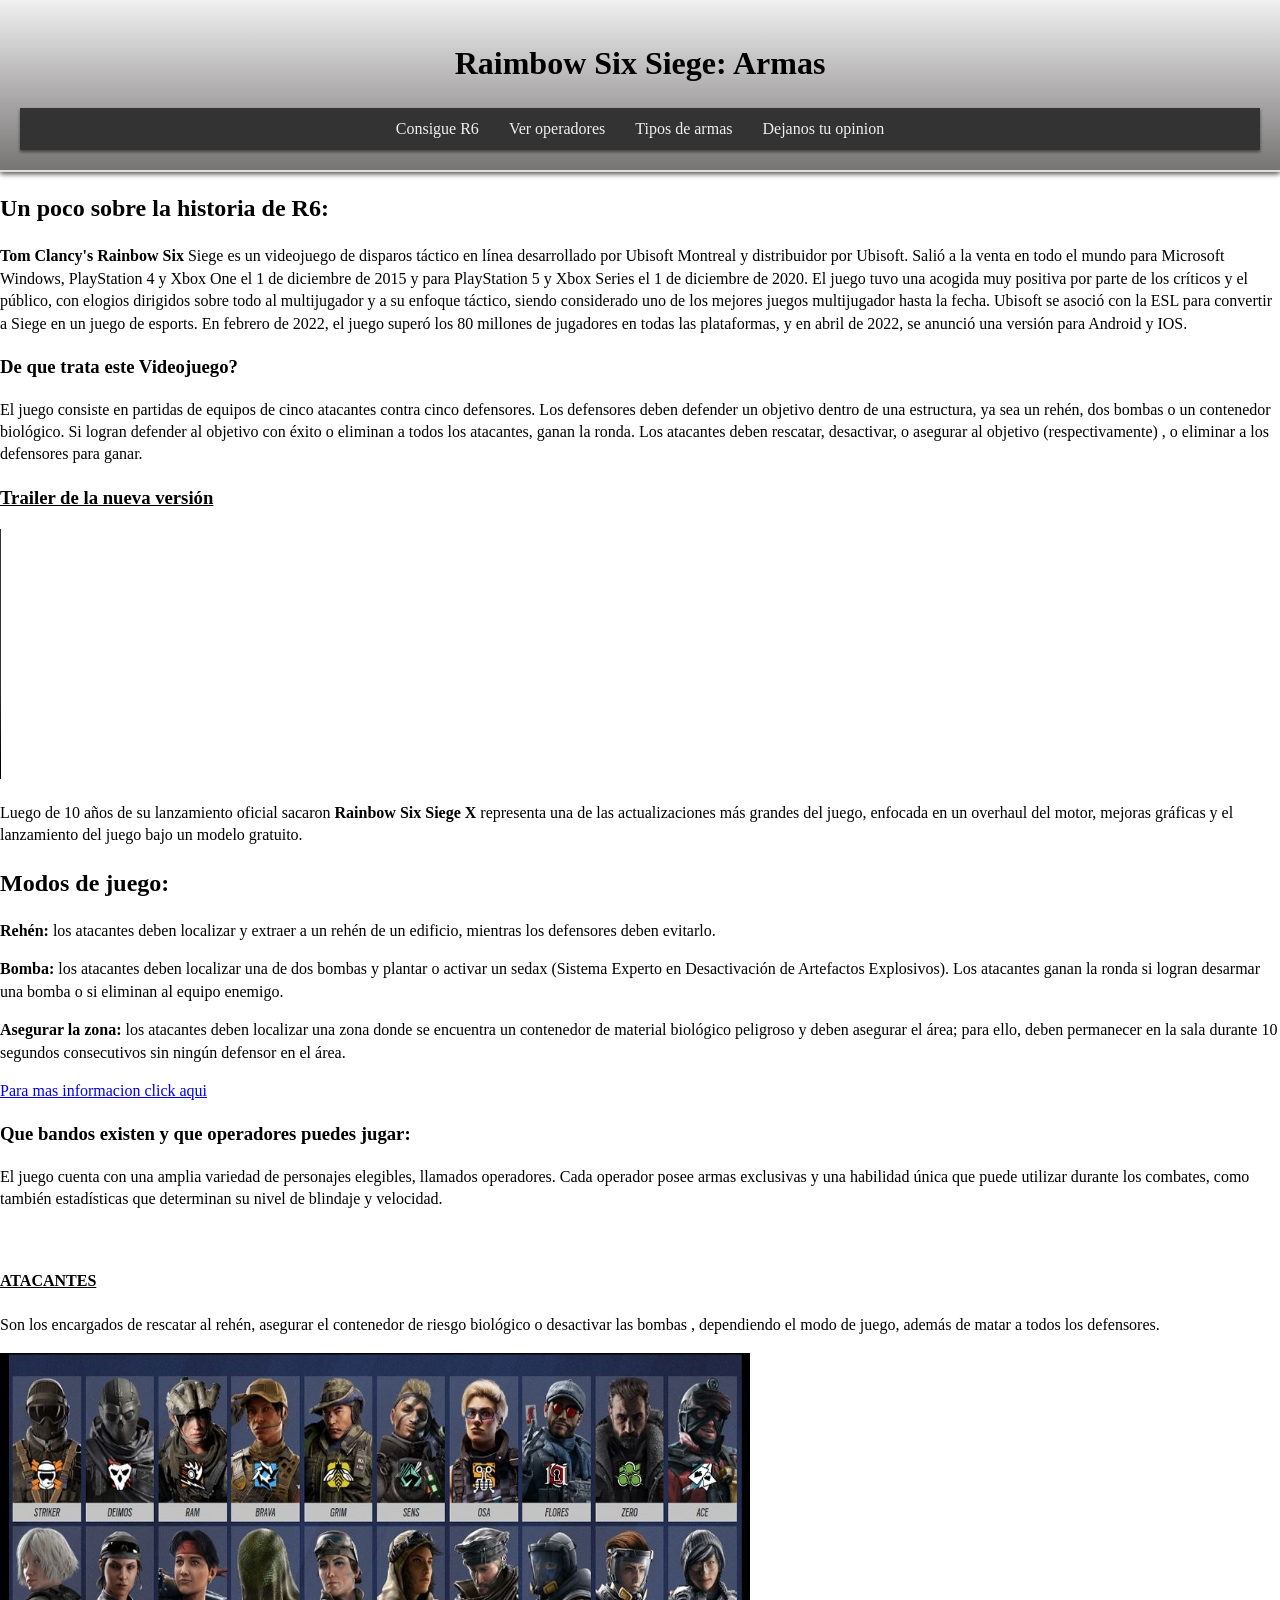
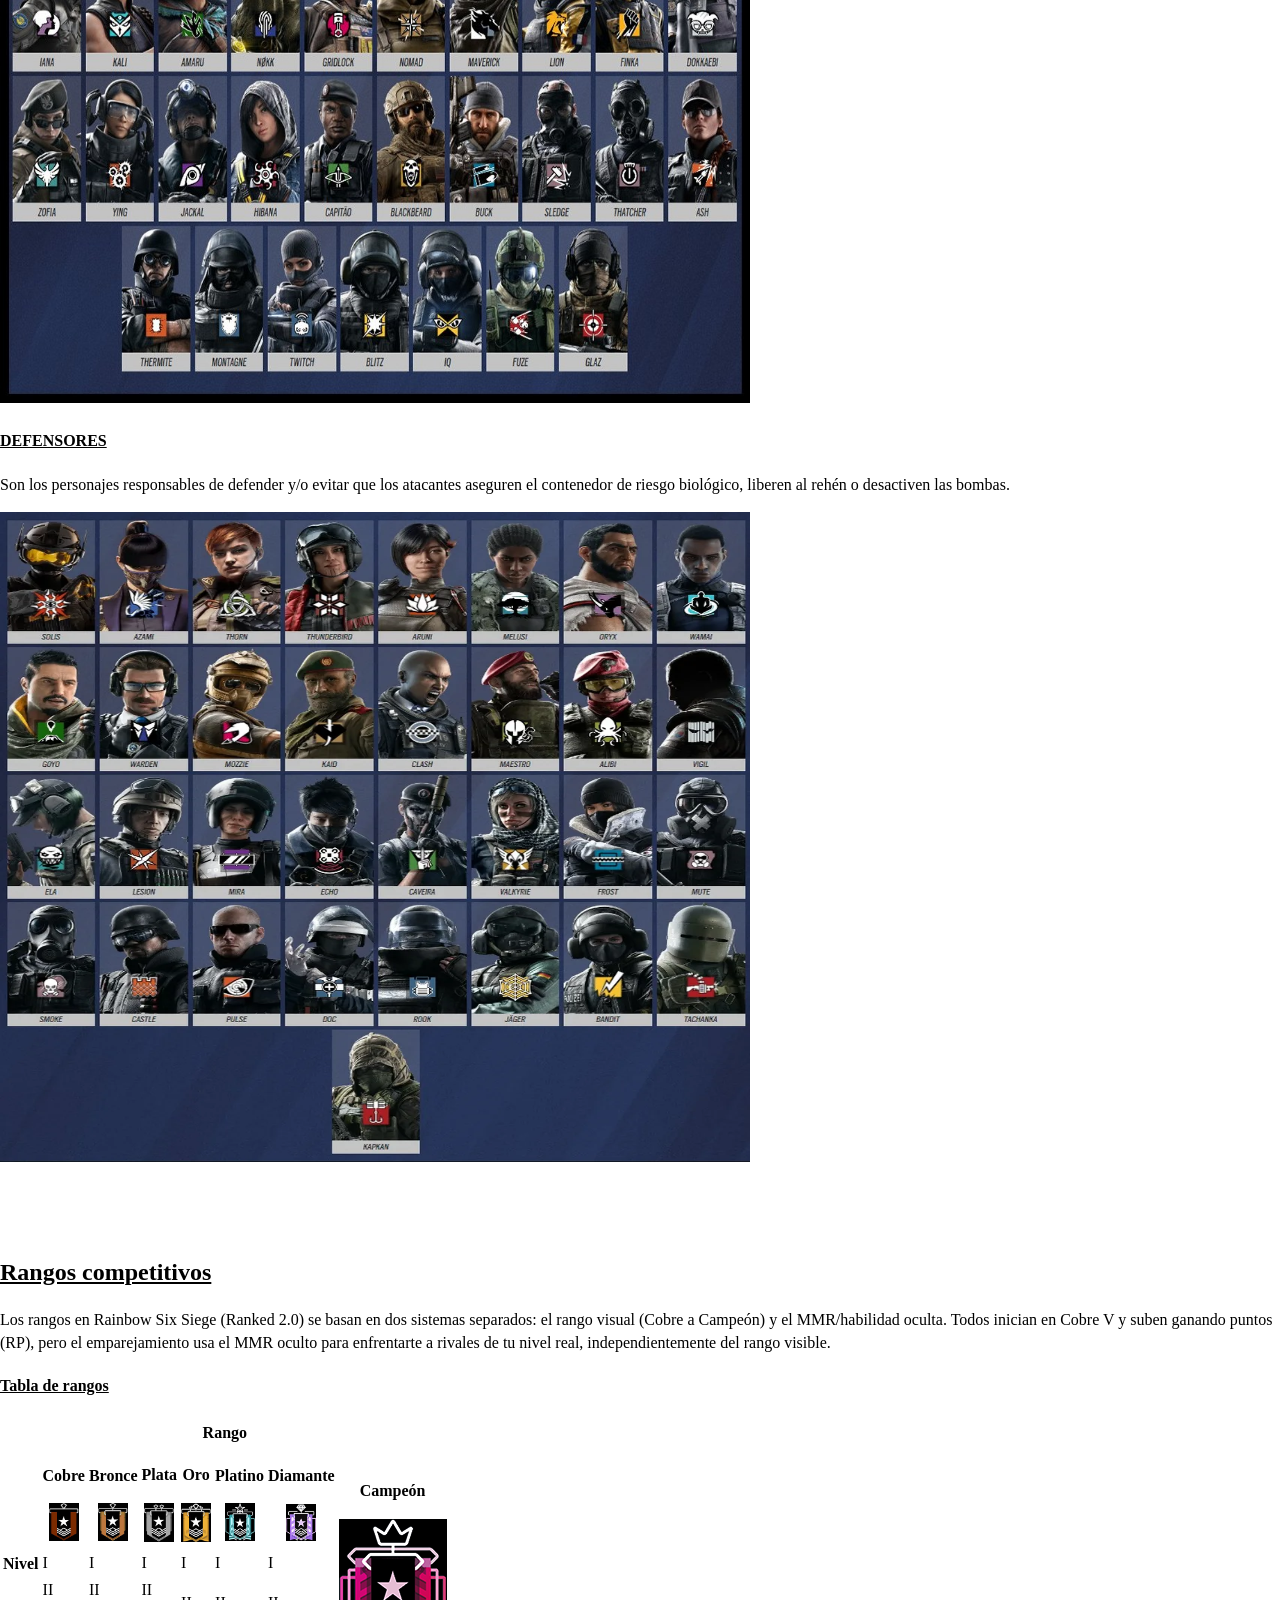
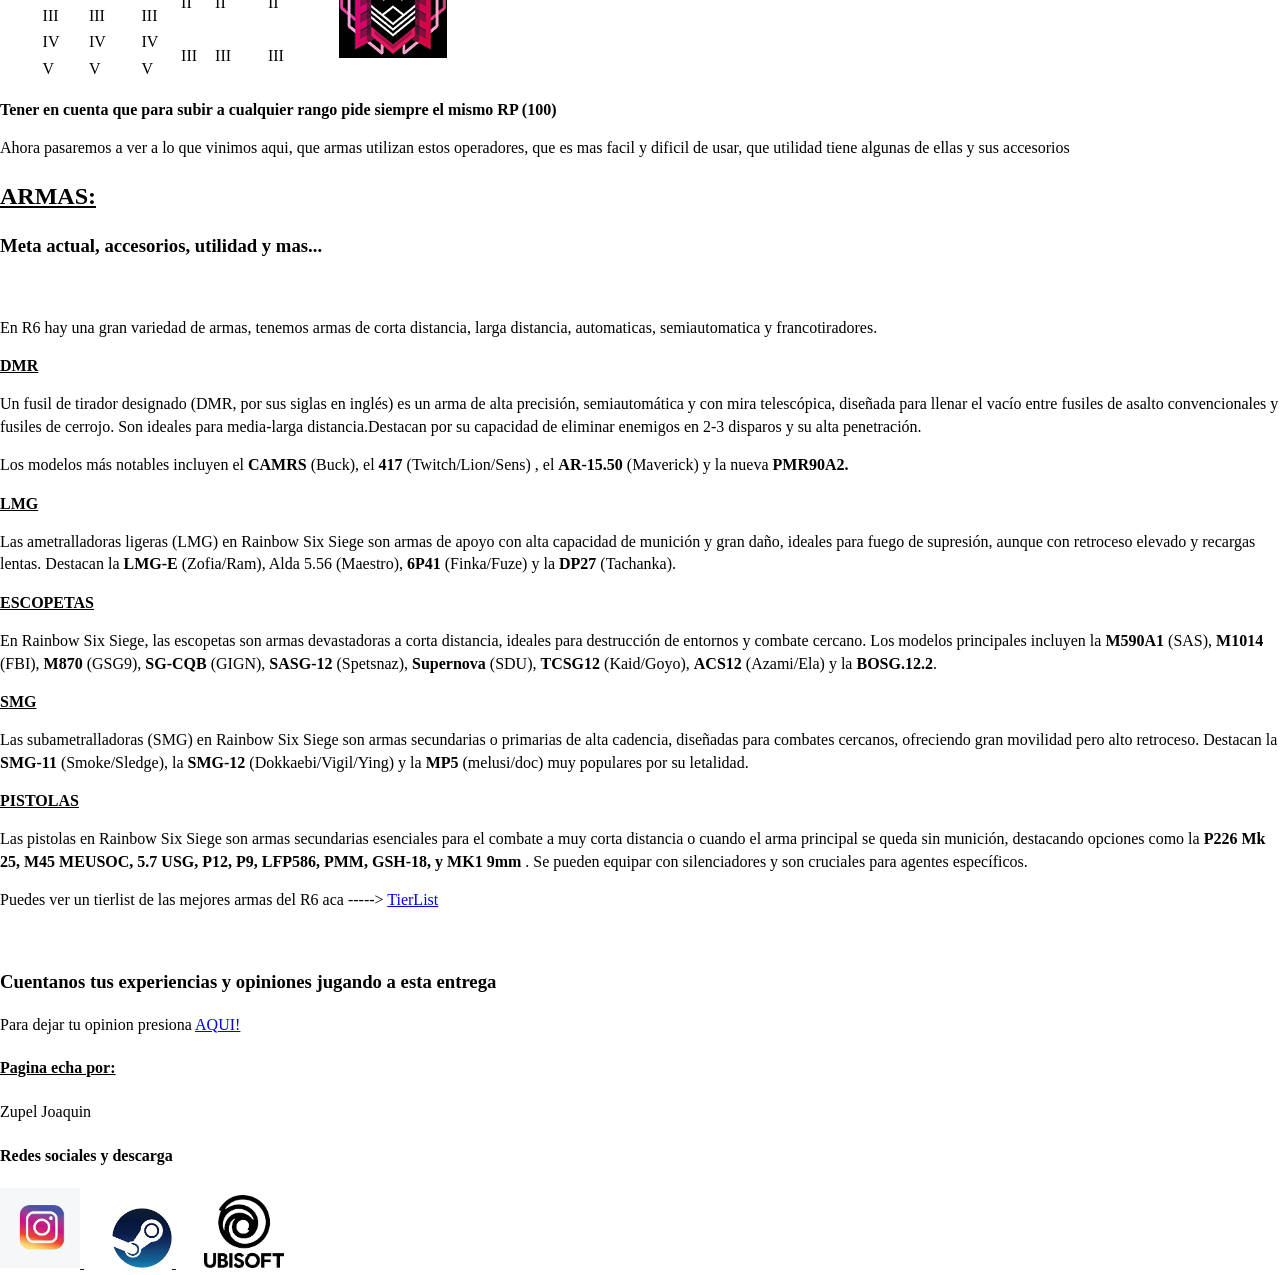
==== commit f892ccbc: "Feat: Se saco los style que sobraban en html y se arreglo algunas palabras" ====
--- a/index.html
+++ b/index.html
@@ -2,6 +2,7 @@
 <html lang="en">
 <head>
     <meta charset="UTF-8">
+    <link rel="stylesheet" href="style.css">
     <meta name="viewport" content="width=device-width, initial-scale=1.0">
     <link rel="shortcut icon" href="imagenes/descargar (2).png" type="image/x-icon">
     <title>Manual armas R6</title>
@@ -11,10 +12,10 @@
         <h1>Raimbow Six Siege: Armas</h1>
     <nav>
         <ul>
-            <li> <a href="https://www.ubisoft.com/es-mx/game/rainbow-six/siege" target="_blank" >Consigue el Raimbow six siege</a></li>
-            <li> <a href="#operadores" >Ver todos los operadores</a></li>
-            <li> <a href="#armas" >Ver los tipos de armas</a></li>
-            <li> <a href="#opinion">Dejanos tu opinion sobre R6</a></li>
+            <li> <a href="https://www.ubisoft.com/es-mx/game/rainbow-six/siege" target="_blank" >Consigue R6</a></li>
+            <li> <a href="#operadores" >Ver operadores</a></li>
+            <li> <a href="#armas" >Tipos de armas</a></li>
+            <li> <a href="#opinion">Dejanos tu opinion</a></li>
         </ul> 
     </nav>
     </header>
@@ -43,7 +44,7 @@
                    Los atacantes deben rescatar, desactivar, o asegurar al objetivo (respectivamente)
                    , o eliminar a los defensores para ganar.</p>
                    <h3><u>Trailer de la nueva versión</u></h3>
-                   <div style="display: flex; justify-content: center;">
+                   <div >
                    <video controls width="500">
                     <source src="videos/video r6.mp4" type="video/mp4">
                    </video>
@@ -80,7 +81,7 @@
                        también estadísticas que determinan su nivel de blindaje y velocidad.</p>
                         </article>
                        <br>
-                       <h4 id="operadores" style="text-align: center;"><u>ATACANTES</u></h4>
+                       <h4 id="operadores"><u>ATACANTES</u></h4>
                        <p>Son los encargados de rescatar al rehén, asegurar el
                          contenedor de riesgo biológico o desactivar las bombas
                          , dependiendo el modo de juego, además de matar a todos
@@ -106,10 +107,10 @@
                       enfrentarte a rivales de tu nivel real, independientemente del rango visible.
                     </p>
                     <h4><u>Tabla de rangos</u></h4>
-                    <div style="display: flex; justify-content: center;">
-                    <table border="1" width="600" height="300" style="text-align: center;">
-    <tr>
-        <th colspan="8" style="background-color: lightgray; font-size: 20px;">Rango</th>
+                    <div>
+                    <table>
+    <tr>
+        <th colspan="8">Rango</th>
     </tr>
     <tr>
         <th rowspan="6">Nivel</th>
--- a/style.css
+++ b/style.css
@@ -0,0 +1,48 @@
+:root {
+    --color-primario: #f0f0f0;
+    --color-secundario: #333;
+    --fuente: verdana;
+    --espaciado: 20px;
+}
+body{
+    margin: 0;
+    font-family: var(--fuente);
+    line-height: 1.4;
+}
+header{
+    background-color: var(--color-primario);
+    padding: var(--espaciado);
+    text-align: center;
+    border-bottom: 2px solid #ddd;
+    background-image: linear-gradient(to bottom, var(--color-primario), #777474);
+    box-shadow: 0 2px 5px rgba(0,0,0,0.7);
+    
+}
+nav{
+    background-color: var(--color-secundario);
+padding: 10px;
+box-shadow: 0 2px 3px rgba(0, 0, 0, 0.5)
+}
+nav ul{
+    list-style: none;
+    margin: 0;
+    padding: 0;
+    display: flex;
+    justify-content: center;
+}
+nav li{
+    margin: 0 15px;
+    position: relative;
+
+}
+nav a{
+    color:#f0f0f0;
+    text-decoration: none;
+}
+nav li:hover .submenu{
+display:block;
+}
+li a:hover{
+    background-color: #ddd;
+    color:var(--color-secundario)
+}
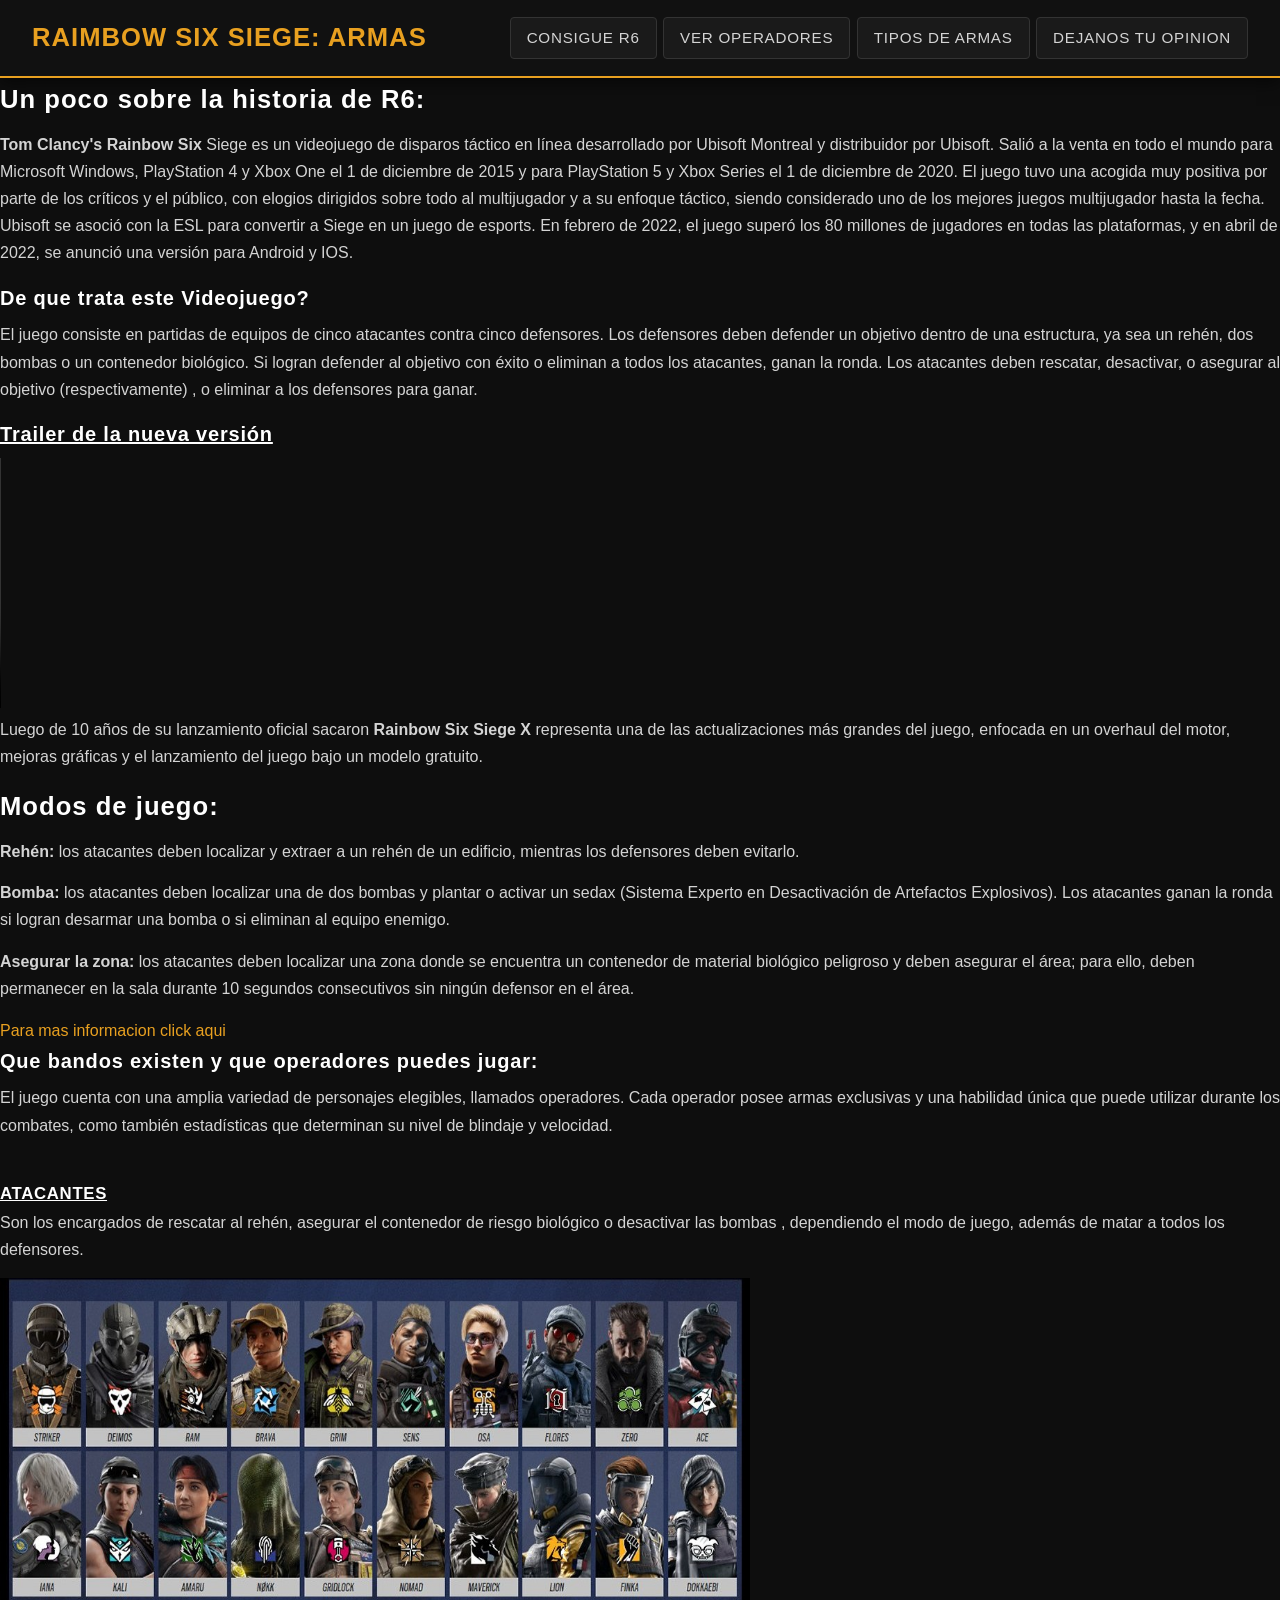
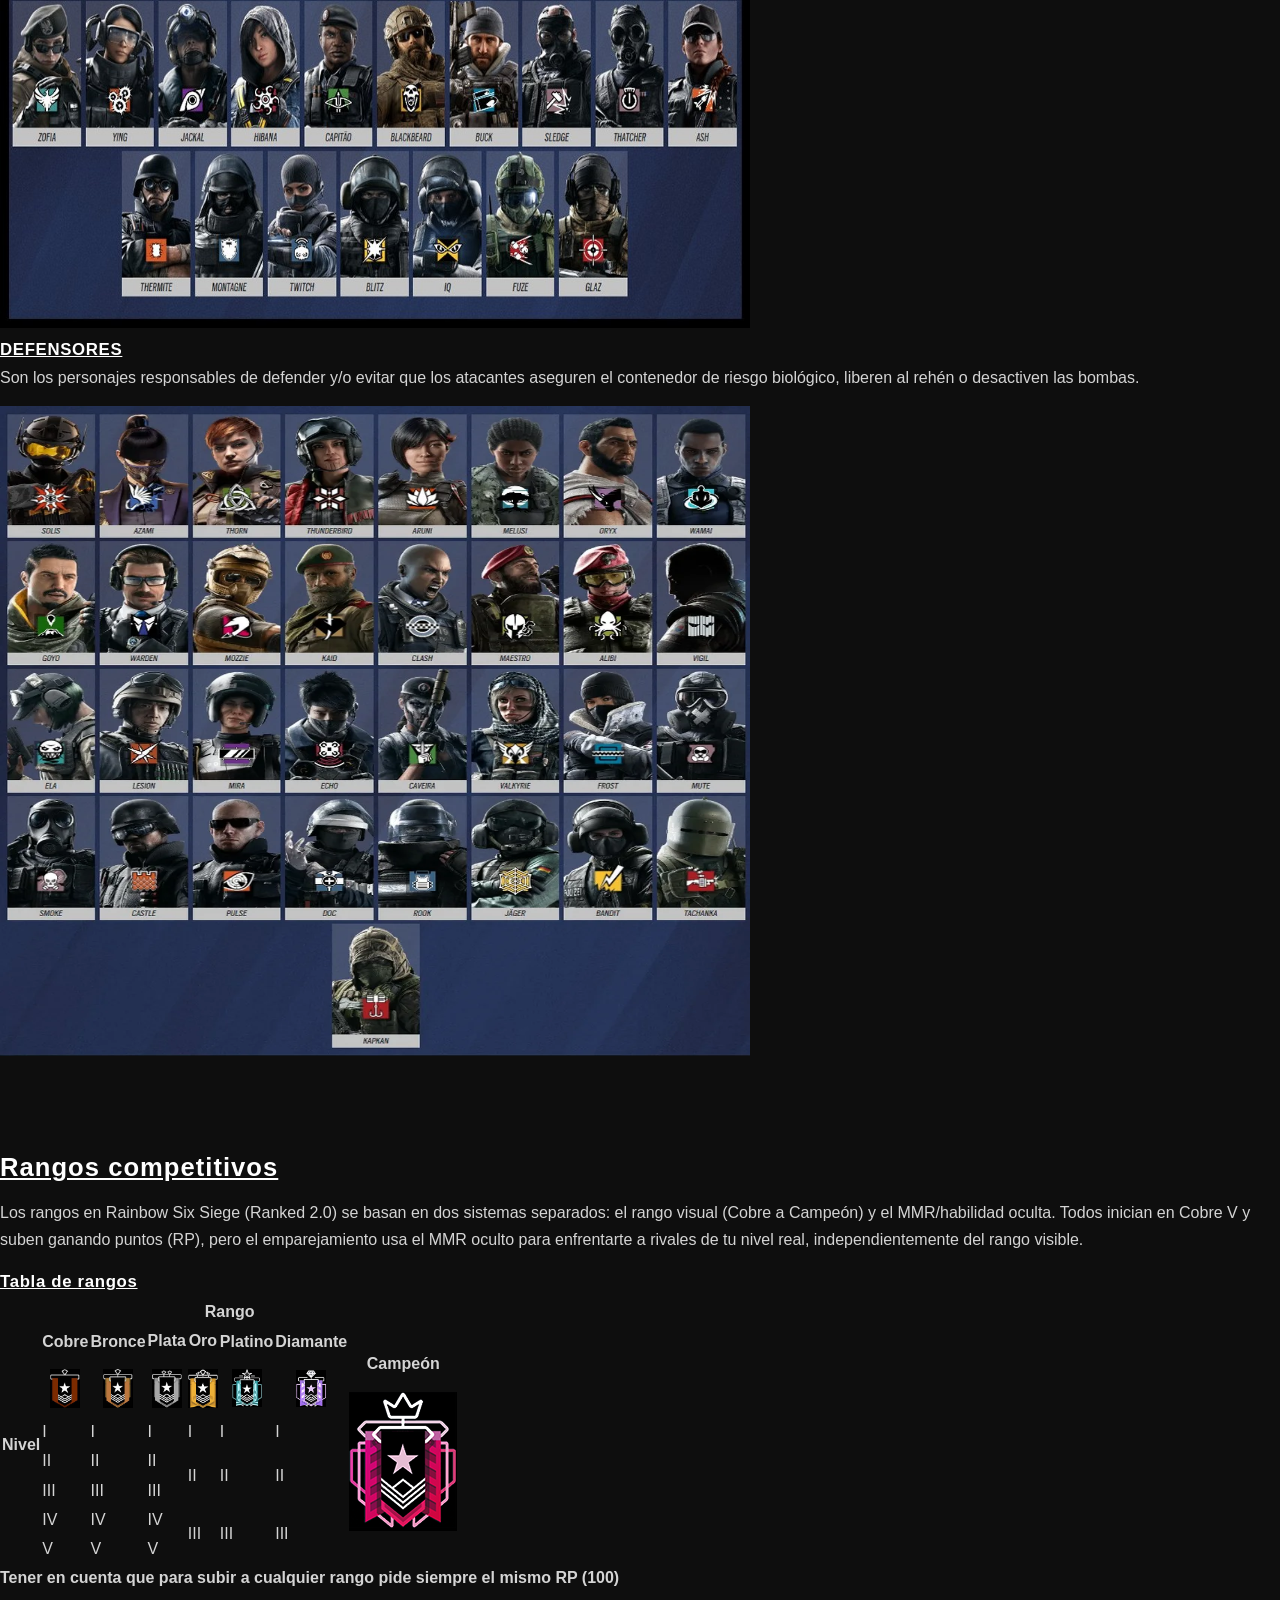
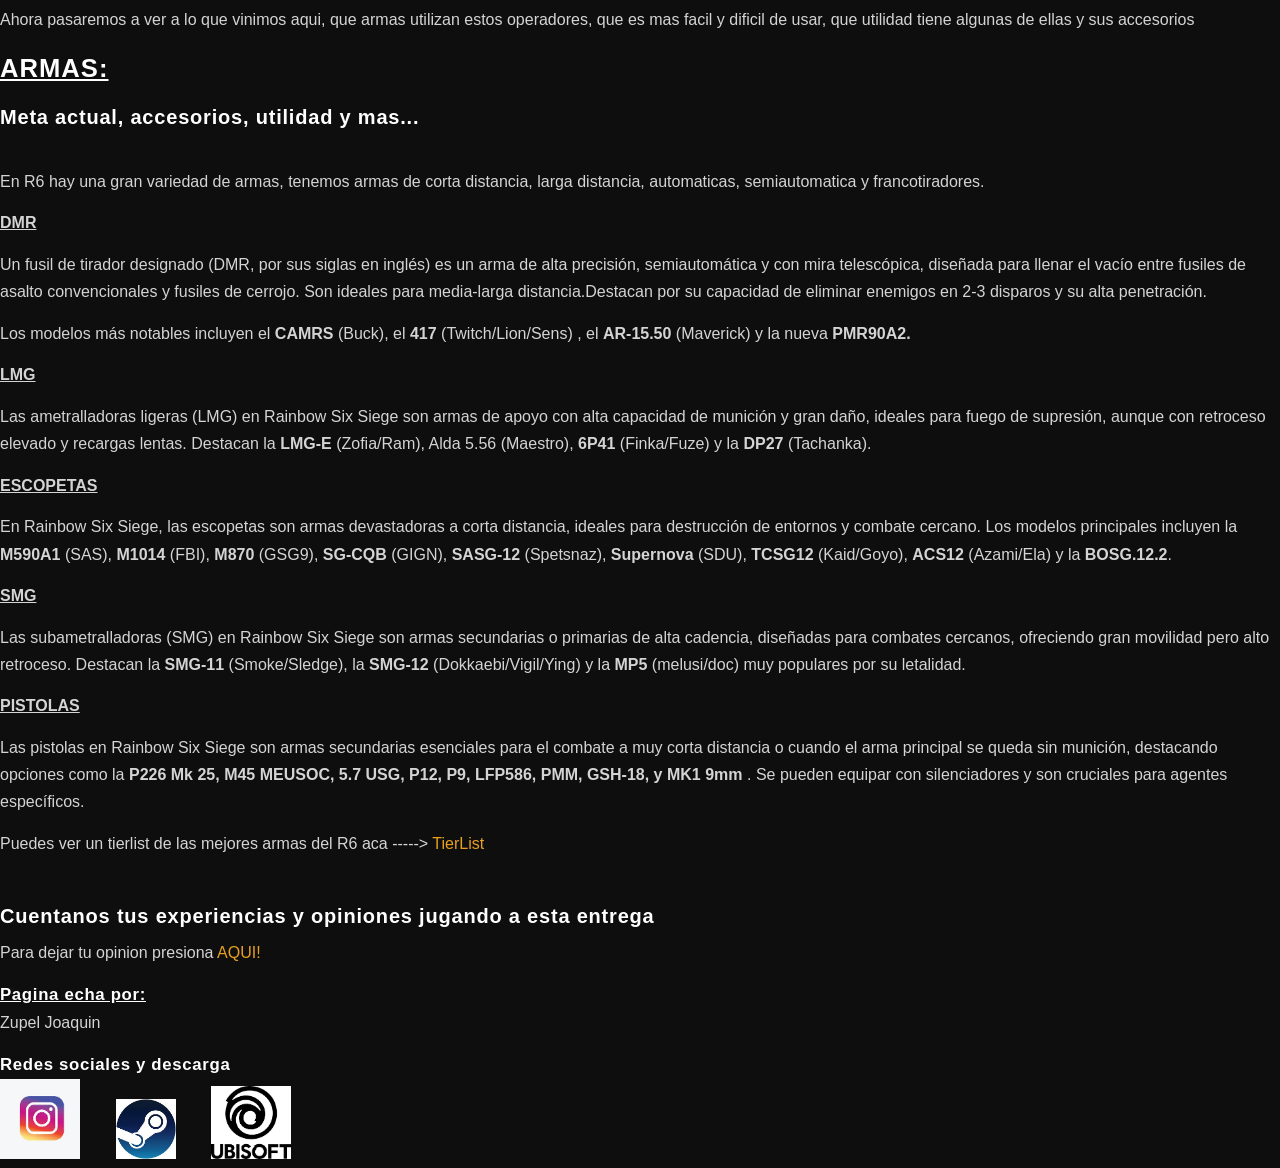
==== commit 39a5f418: "Feat: Se agrego estilos a el navegador y encabezado" ====
--- a/index.html
+++ b/index.html
@@ -11,7 +11,7 @@
     <header>
         <h1>Raimbow Six Siege: Armas</h1>
     <nav>
-        <ul>
+        <ul class="ul1">
             <li> <a href="https://www.ubisoft.com/es-mx/game/rainbow-six/siege" target="_blank" >Consigue R6</a></li>
             <li> <a href="#operadores" >Ver operadores</a></li>
             <li> <a href="#armas" >Tipos de armas</a></li>
--- a/style.css
+++ b/style.css
@@ -1,48 +1,103 @@
 :root {
-    --color-primario: #f0f0f0;
-    --color-secundario: #333;
-    --fuente: verdana;
-    --espaciado: 20px;
+    --color-fondo:        #0e0e0e;
+    --color-superficie:   #1a1a1a;
+    --color-tarjeta:      #222222;
+    --color-borde:        #333333;
+    --color-borde2:       #e8a020;
+    --color-borde-hover:  #ffb833;
+    --color-texto:        #d4d4d4;
+    --color-titulo:       #ffffff;
+    --color-link:         #e8a020;
+
+    --fuente-titulo: 'Rajdhani', sans-serif;
+    --fuente-cuerpo: 'Source Sans 3', sans-serif;
+
+    --sombra:     0 4px 16px rgba(0, 0, 0, 0.6);
+    --sombra-hover: 0 6px 24px rgba(232, 160, 32, 0.25);
+    --transicion: 0.3s ease;
 }
-body{
-    margin: 0;
-    font-family: var(--fuente);
-    line-height: 1.4;
-}
-header{
-    background-color: var(--color-primario);
-    padding: var(--espaciado);
-    text-align: center;
-    border-bottom: 2px solid #ddd;
-    background-image: linear-gradient(to bottom, var(--color-primario), #777474);
-    box-shadow: 0 2px 5px rgba(0,0,0,0.7);
-    
-}
-nav{
-    background-color: var(--color-secundario);
-padding: 10px;
-box-shadow: 0 2px 3px rgba(0, 0, 0, 0.5)
-}
-nav ul{
-    list-style: none;
+    @import url('https://fonts.googleapis.com/css2?family=Rajdhani:wght@500;700&family=Source+Sans+3:wght@400;600&display=swap');
+
+    /* Adapte el css para cualquier navegador y border-box para cajas sin tener que calcular */
+    *, *::before, *::after {
+    box-sizing: border-box;
     margin: 0;
     padding: 0;
+}
+body {
+    background-color: var(--color-fondo);
+    color: var(--color-texto);
+    font-family: var(--fuente-cuerpo);
+    font-size: 1rem;
+    line-height: 1.7;
+}
+/* Estableci las fuetes en general */
+h1, h2, h3, h4 {
+    font-family: var(--fuente-titulo);
+    color: var(--color-titulo);
+    letter-spacing: 0.04em;
+}
+/*tamaño de titulos y margenes*/
+h1 { font-size: 2rem; }
+h2 { font-size: 1.6rem; margin-bottom: 0.6rem; }
+h3 { font-size: 1.25rem; margin-bottom: 0.4rem; }
+h4 { font-size: 1.05rem; }
+
+p  { margin-bottom: 0.9rem; }
+
+a {
+    color: var(--color-link);
+    text-decoration: none;
+    transition: color var(--transicion);
+}
+a:hover { color: var(--color-borde-hover); text-decoration: underline; }
+
+/* Estilo de encabezado general*/
+header {
+    background-color: #111111;
+    border-bottom: 2px solid var(--color-borde2);
+    padding: 1rem 2rem;
+    box-shadow: var(--sombra);
+     display: flex;
+    align-items: center;
+    justify-content: space-between;
+    flex-wrap: wrap;
+    gap: 0.8rem;
+}
+header h1 {
+    font-size: 1.6rem;
+    color: var(--color-borde2);
+    text-transform: uppercase;
+}
+/*Navegador general*/
+nav ul {
+    list-style: none;
     display: flex;
-    justify-content: center;
+    gap: 0.4rem;
+    flex-wrap: wrap;
 }
-nav li{
-    margin: 0 15px;
-    position: relative;
+.ul1 a {
+    display: block;
+    padding: 0.45rem 1rem;
+    background-color: var(--color-superficie);
+    border: 1px solid var(--color-borde);
+    border-radius: 4px;
+    color: var(--color-texto);
+    font-family: var(--fuente-titulo);
+    font-size: 0.95rem;
+    letter-spacing: 0.05em;
+    text-transform: uppercase;
+    text-decoration: none;
 
+    transition: background-color var(--transicion),
+                color var(--transicion),
+                border-color var(--transicion),
+                transform var(--transicion);
 }
-nav a{
-    color:#f0f0f0;
+nav ul li a:hover {
+    background-color: var(--color-borde2);
+    color: #000;
+    border-color: var(--color-borde2);
+    transform: translateY(-2px);
     text-decoration: none;
 }
-nav li:hover .submenu{
-display:block;
-}
-li a:hover{
-    background-color: #ddd;
-    color:var(--color-secundario)
-}
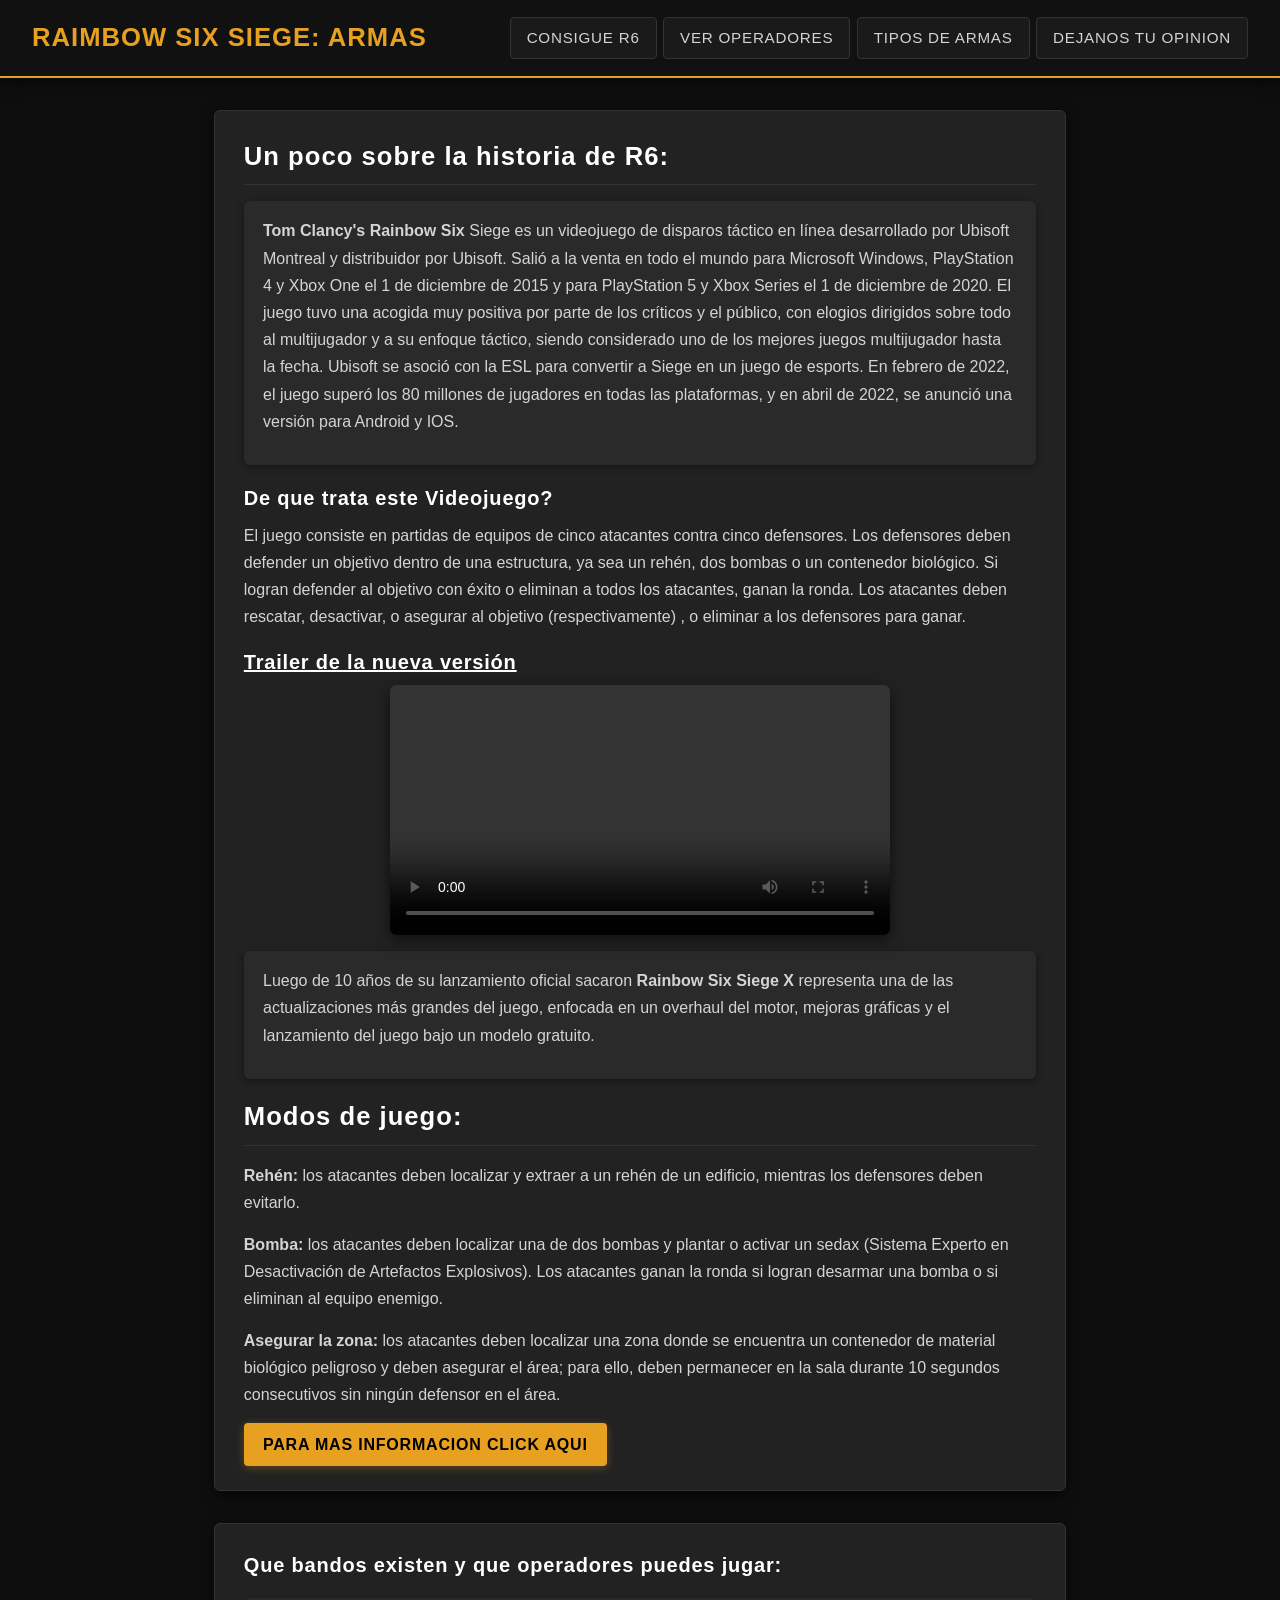
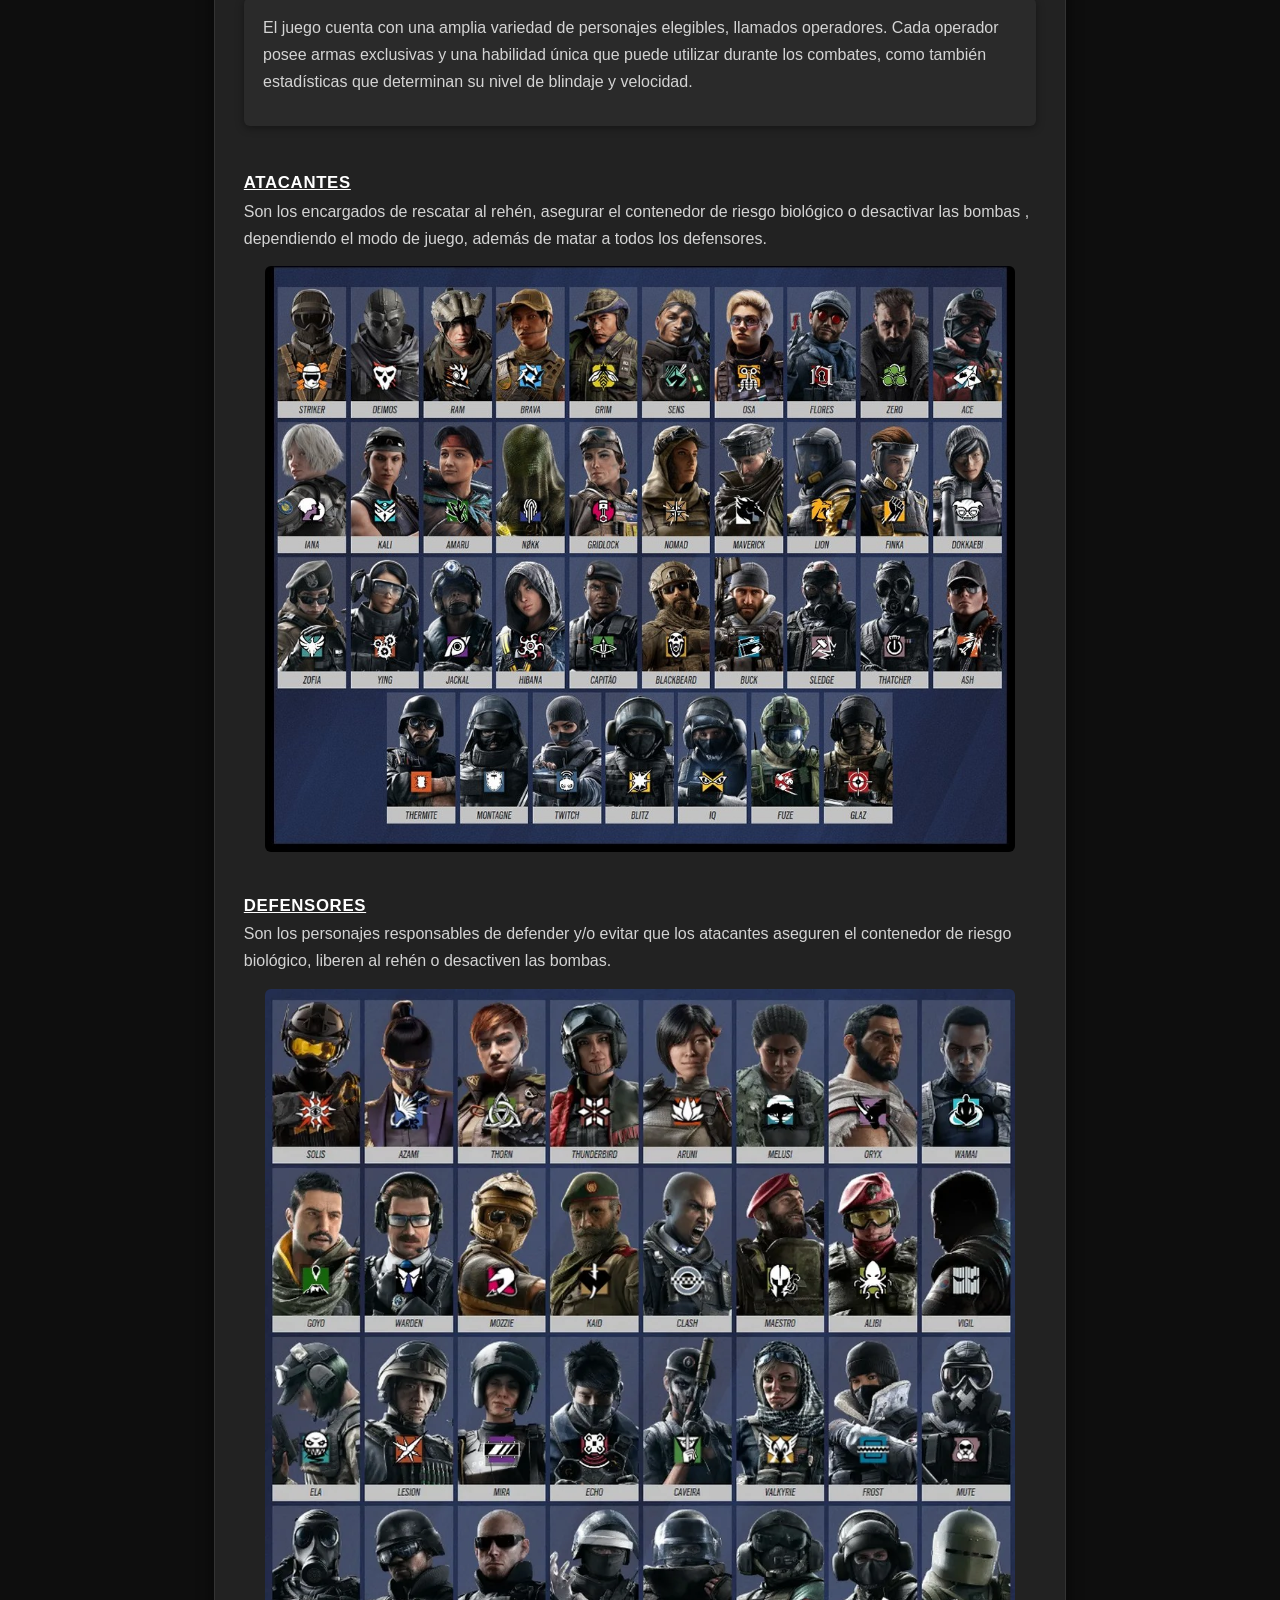
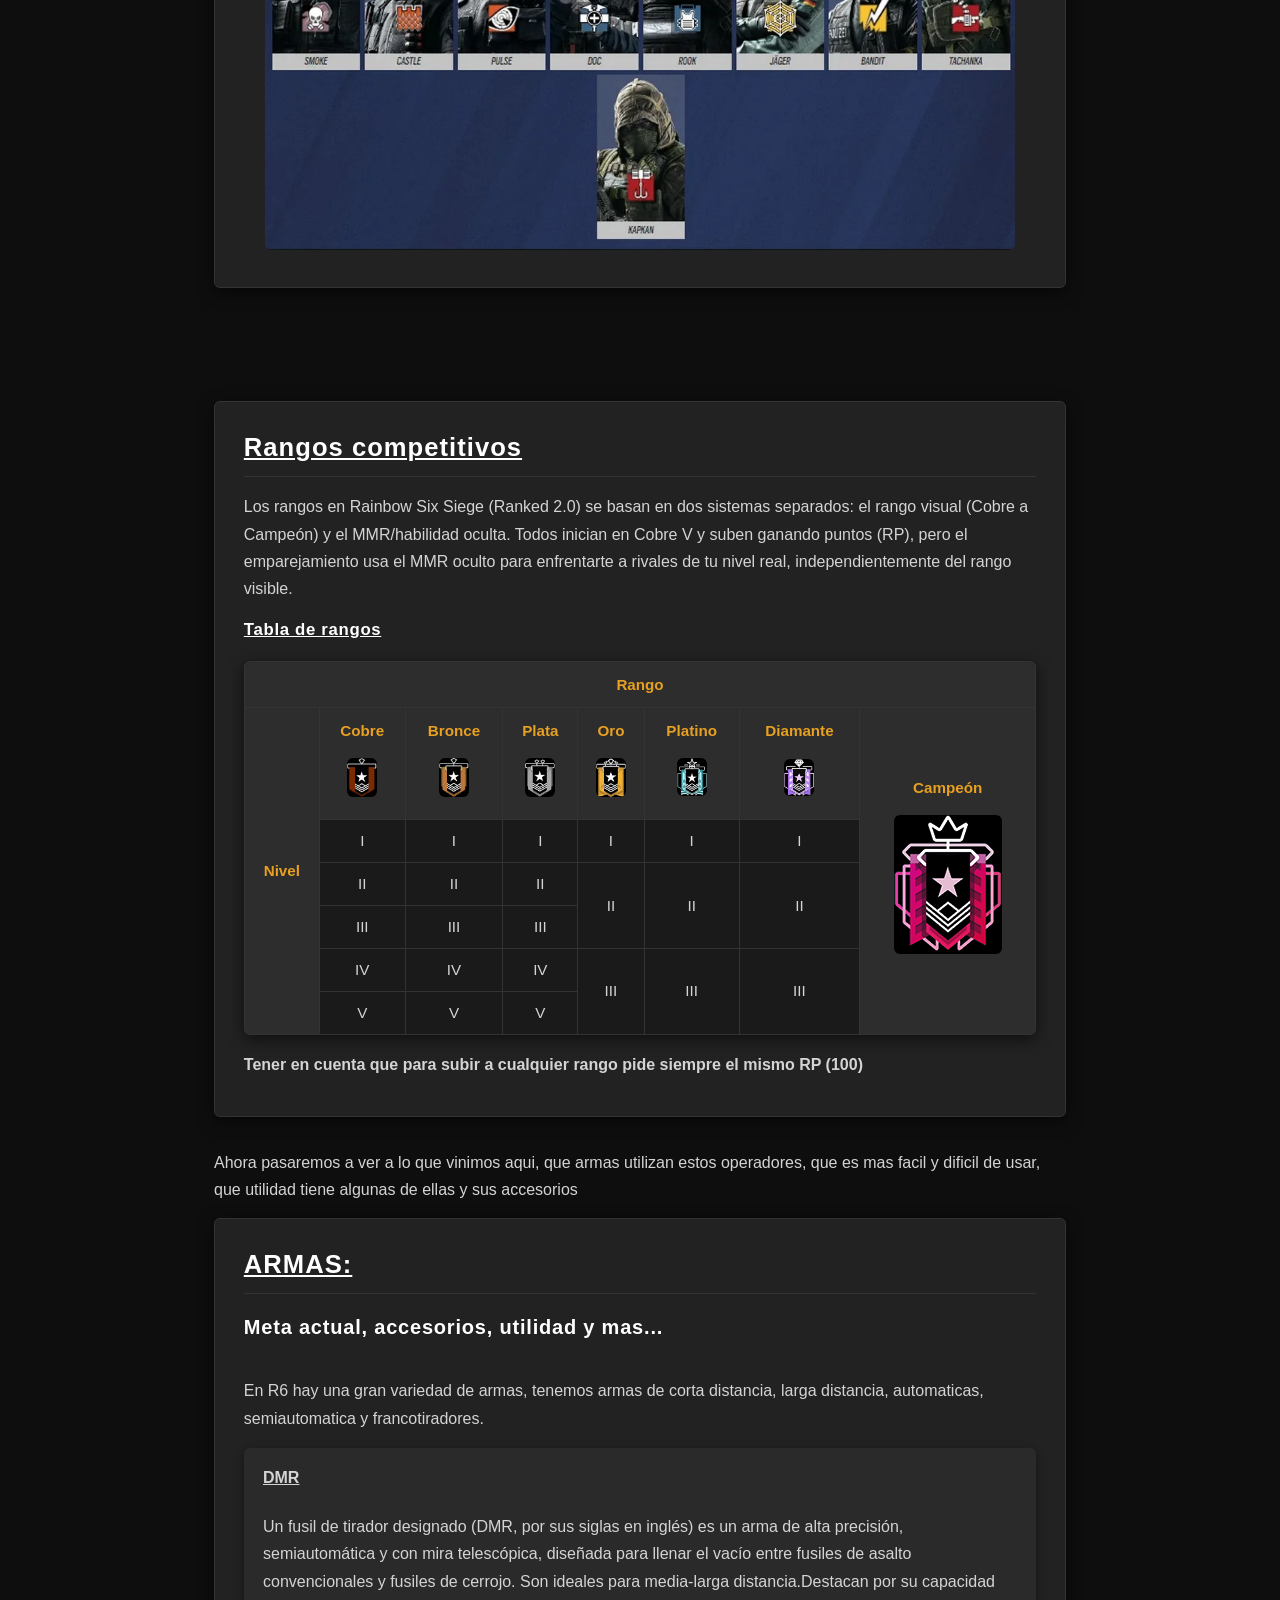
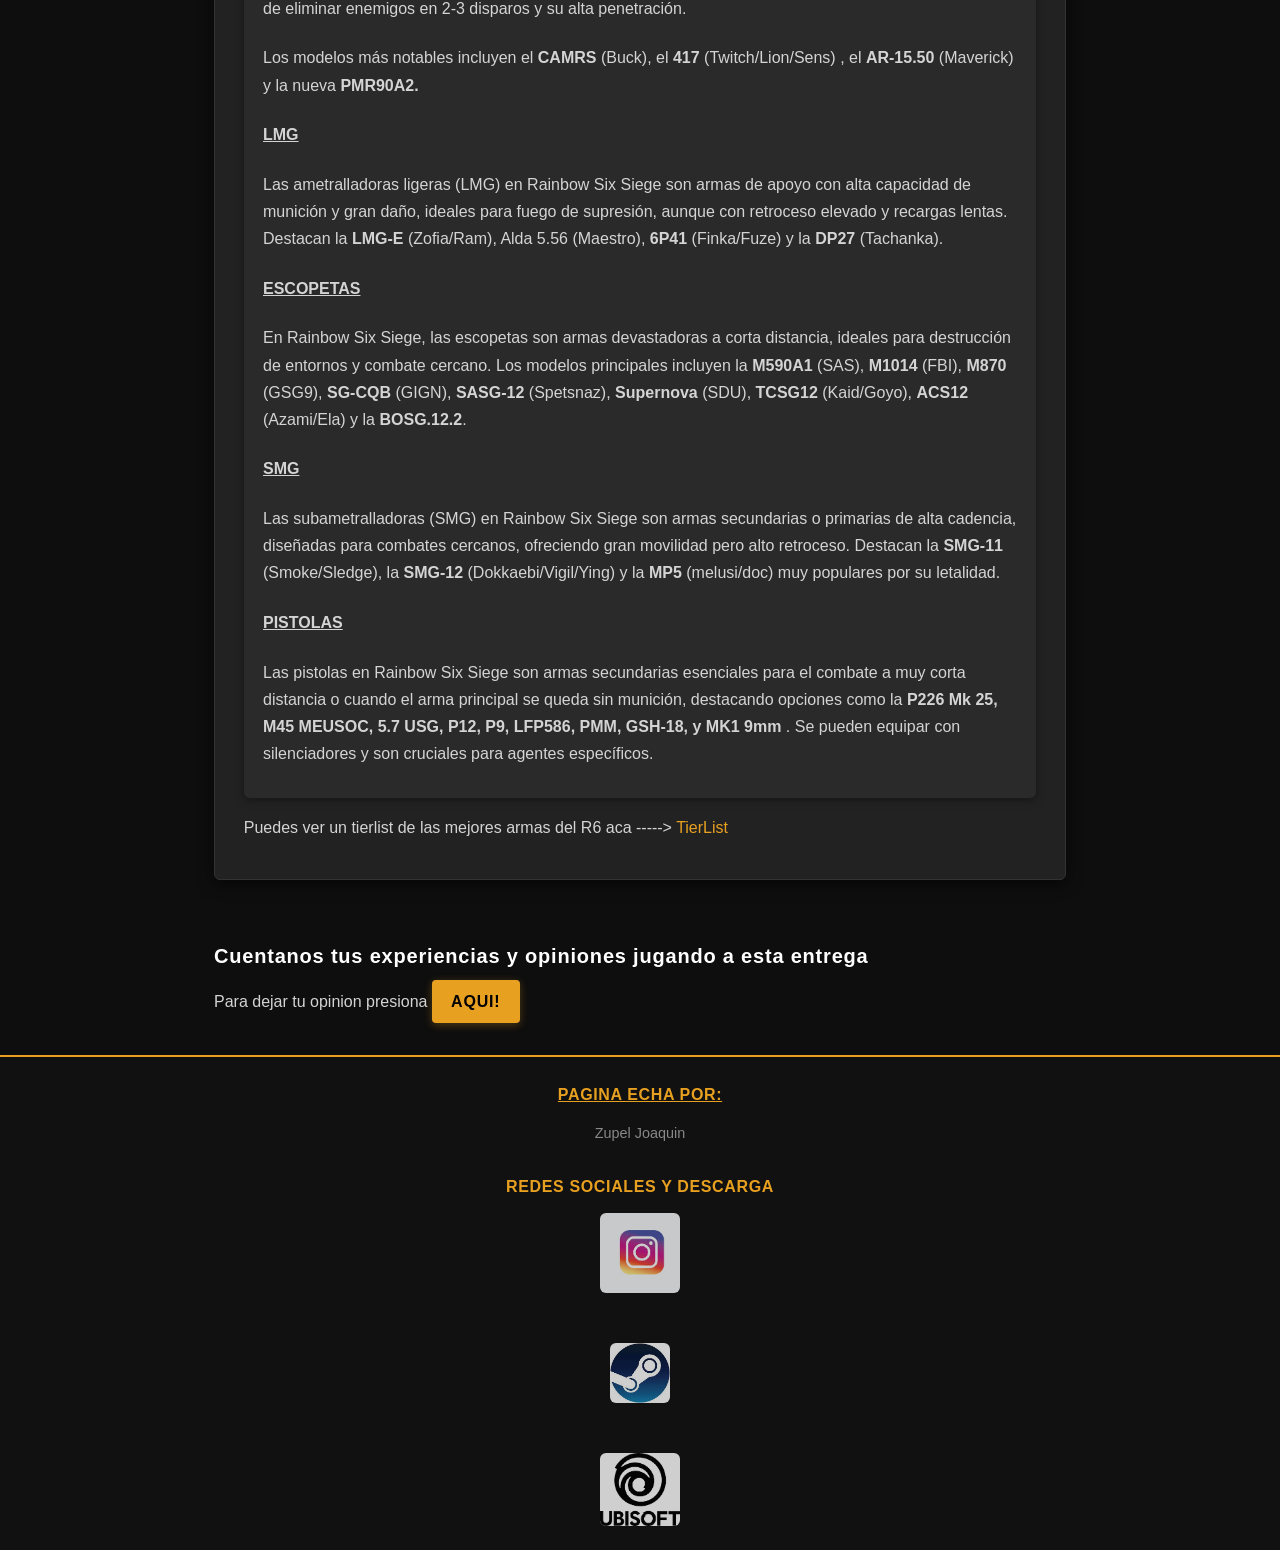
==== commit 184ad832: "Feat: Se agrego estilo a el footer y se corrigio la variable video" ====
--- a/index.html
+++ b/index.html
@@ -44,8 +44,8 @@
                    Los atacantes deben rescatar, desactivar, o asegurar al objetivo (respectivamente)
                    , o eliminar a los defensores para ganar.</p>
                    <h3><u>Trailer de la nueva versión</u></h3>
-                   <div >
-                   <video controls width="500">
+                   <div class="video1" >
+                   <video  controls width="500">
                     <source src="videos/video r6.mp4" type="video/mp4">
                    </video>
                    </div>
--- a/style.css
+++ b/style.css
@@ -101,3 +101,185 @@
     transform: translateY(-2px);
     text-decoration: none;
 }
+main {
+    max-width: 900px;
+    margin: 2rem auto;
+    padding: 0 1.5rem;
+}
+section {
+    background-color: var(--color-tarjeta);
+    border: 1px solid var(--color-borde);
+    border-radius: 6px;
+    padding: 1.5rem 1.8rem;
+    margin-bottom: 2rem;
+    box-shadow: var(--sombra);
+
+    transition: box-shadow var(--transicion), border-color var(--transicion);
+}
+section:hover {
+    box-shadow: var(--sombra-hover);
+    border-color: var(--color-borde2);
+}
+article {
+    background-color: #2a2a2a;
+    border-left: 3px solid var(--color-acento);
+    border-radius: 6px;
+    padding: 1rem 1.2rem;
+    margin: 1rem 0;
+    box-shadow: 0 2px 8px rgba(0,0,0,0.4);
+}
+img {
+    max-width: 100%;
+    height: auto;
+    border-radius: 6px;
+    display: block;
+    margin: 0.8rem auto;
+}
+video {
+    border-radius: 6px;
+    box-shadow: var(--sombra);
+    max-width: 100%;
+}
+.video1 {
+    display: flex;
+     justify-content: center;
+}
+.th1 {
+    background-color: var(--color-fondo);
+     font-size: 20px;
+}
+table {
+    width: 100%;
+    border-collapse: collapse;
+    margin: 1rem auto;
+    font-family: var(--fuente-titulo);
+    font-size: 0.95rem;
+    border-radius: 6px;
+    overflow: hidden;
+    box-shadow: var(--sombra);
+}
+th {
+    background-color: #2d2d2d;
+    color: var(--color-borde2);
+    padding: 0.6rem 0.5rem;
+    border: 1px solid var(--color-borde);
+}
+
+td {
+    background-color: var(--color-superficie);
+    color: var(--color-texto);
+    padding: 0.5rem;
+    border: 1px solid var(--color-borde);
+    text-align: center;
+}
+#armas article {
+    display: grid;
+    grid-template-columns: 1fr;
+    gap: 0.5rem;
+}
+.btn,
+#opinion a,
+section > a {
+    display: inline-block;
+    background-color: var(--color-borde2);
+    color: #000;
+    padding: 0.5rem 1.2rem;
+    border-radius: 4px;
+    font-family: var(--fuente-titulo);
+    font-weight: 700;
+    letter-spacing: 0.05em;
+    text-transform: uppercase;
+    text-decoration: none;
+    box-shadow: 0 2px 8px rgba(232,160,32,0.3);
+
+    transition: background-color var(--transicion),
+                transform var(--transicion),
+                box-shadow var(--transicion);
+}
+/*.btn:hover, */
+#opinion a:hover
+/*section > a:hover */ {
+    background-color: rgba(240, 229, 29, 0.879);
+    transform: translateY(-2px);
+    box-shadow: 0 4px 14px rgba(232,160,32,0.5);
+    text-decoration: none;
+    color: #000;
+}
+/* Animacion */
+@keyframes fadeInUp {
+    from {
+        opacity: 0;
+        transform: translateY(18px);
+    }
+    to {
+        opacity: 1;
+        transform: translateY(0);
+    }
+}
+section {
+    animation: fadeInUp 0.5s ease both;
+}
+.video-wrapper {
+    display: flex;
+    justify-content: center;
+    margin: 1rem 0;
+}
+.tabla-wrapper {
+    display: flex;
+    justify-content: center;
+    overflow-x: auto;
+    margin: 1rem 0;
+}
+
+.th-rango {
+    background-color: #2d2d2d;
+    font-size: 1.1rem;
+    color: var(--color-acento);
+}
+
+.titulo-bando {
+    text-align: center;
+    color: var(--color-acento);
+    font-size: 1.2rem;
+    margin: 1rem 0 0.5rem;
+}
+footer {
+    background-color: #111111;
+    border-top: 2px solid var(--color-borde2);
+    text-align: center;
+    padding: 1.5rem 1rem;
+    color: #888;
+    font-size: 0.9rem;
+
+    display: flex;
+    flex-direction: column;
+    align-items: center;
+    gap: 0.8rem;
+}
+
+footer h4 {
+    color: var(--color-borde2);
+    font-size: 1rem;
+    text-transform: uppercase;
+}
+footer > div,
+footer a {
+    display: inline-block;
+}
+
+footer img {
+    border-radius: 6px;
+    margin: 0 0.5rem;
+    transition: transform var(--transicion), opacity var(--transicion);
+    opacity: 0.8;
+}
+footer img:hover {
+    transform: scale(1.1);
+    opacity: 1;
+}
+h2 {
+    border-bottom: 1px solid var(--color-borde);
+    padding-bottom: 0.4rem;
+    margin-bottom: 1rem;
+}
+
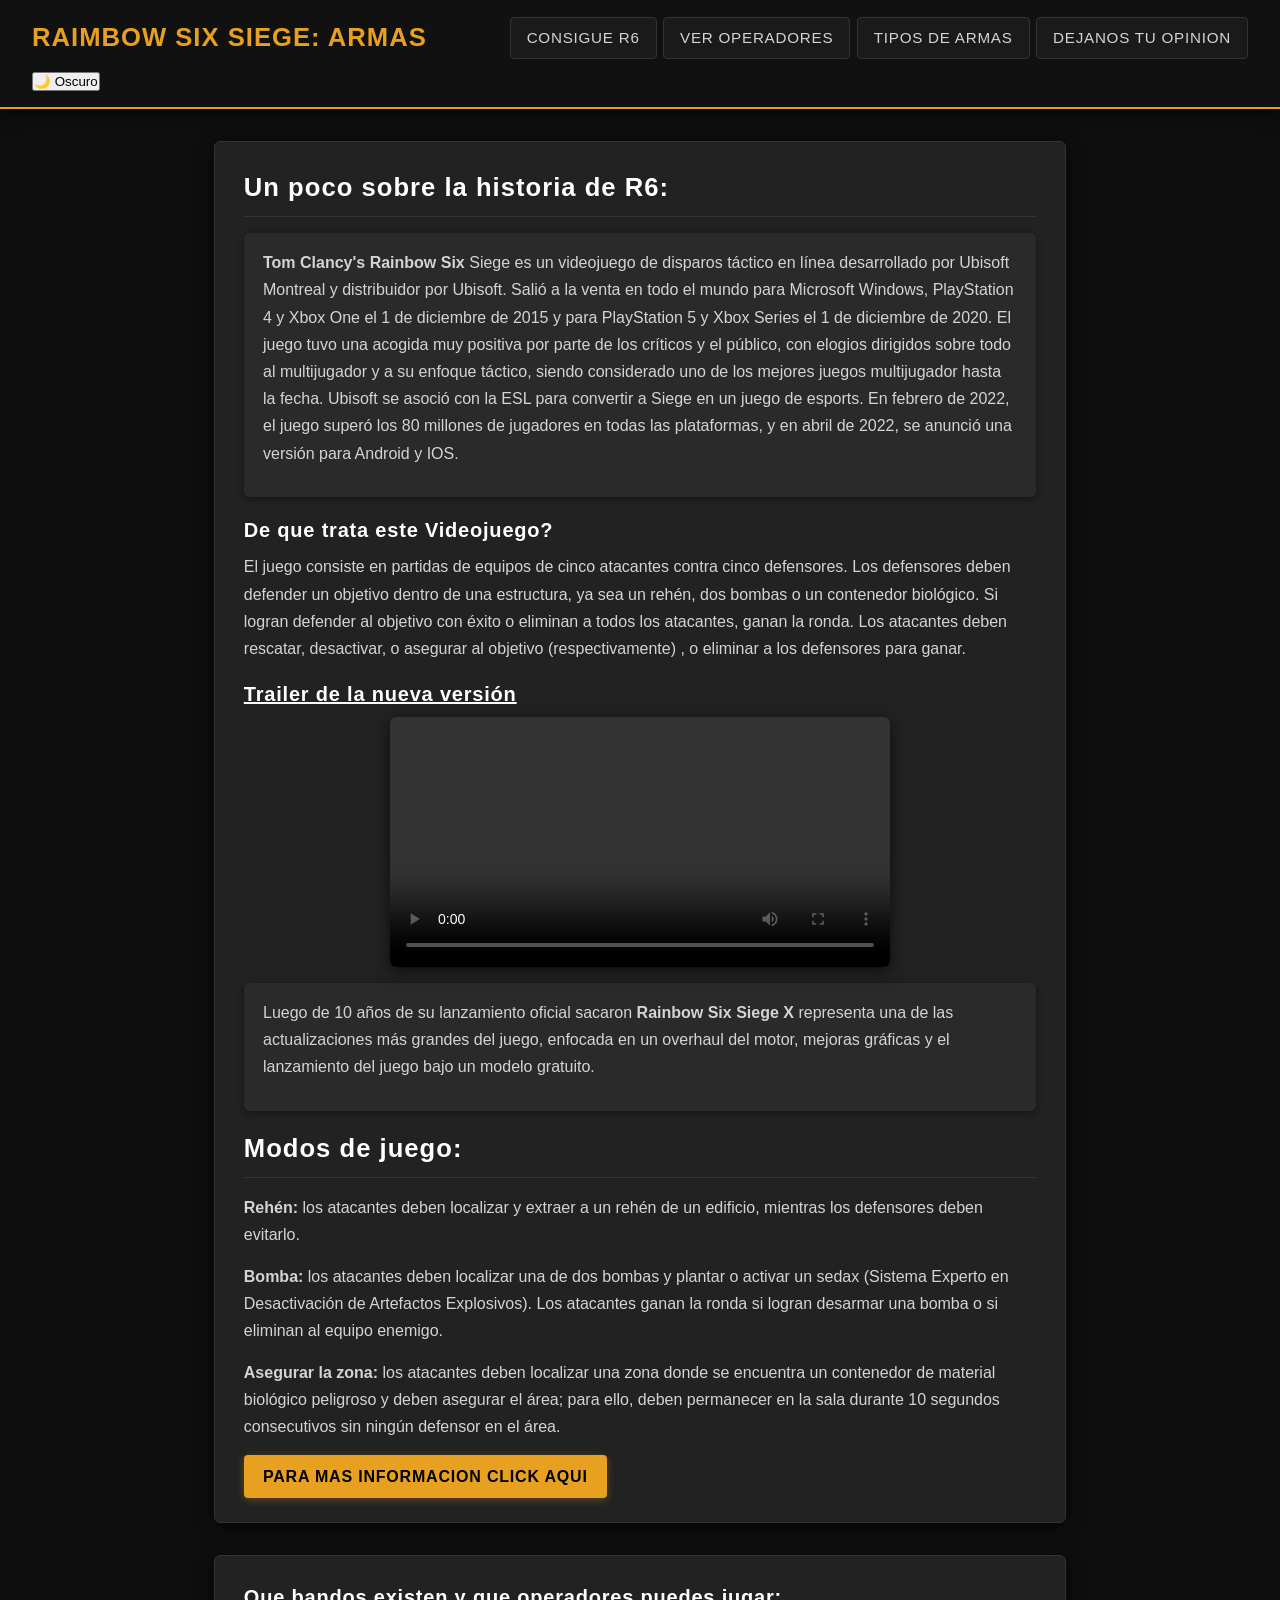
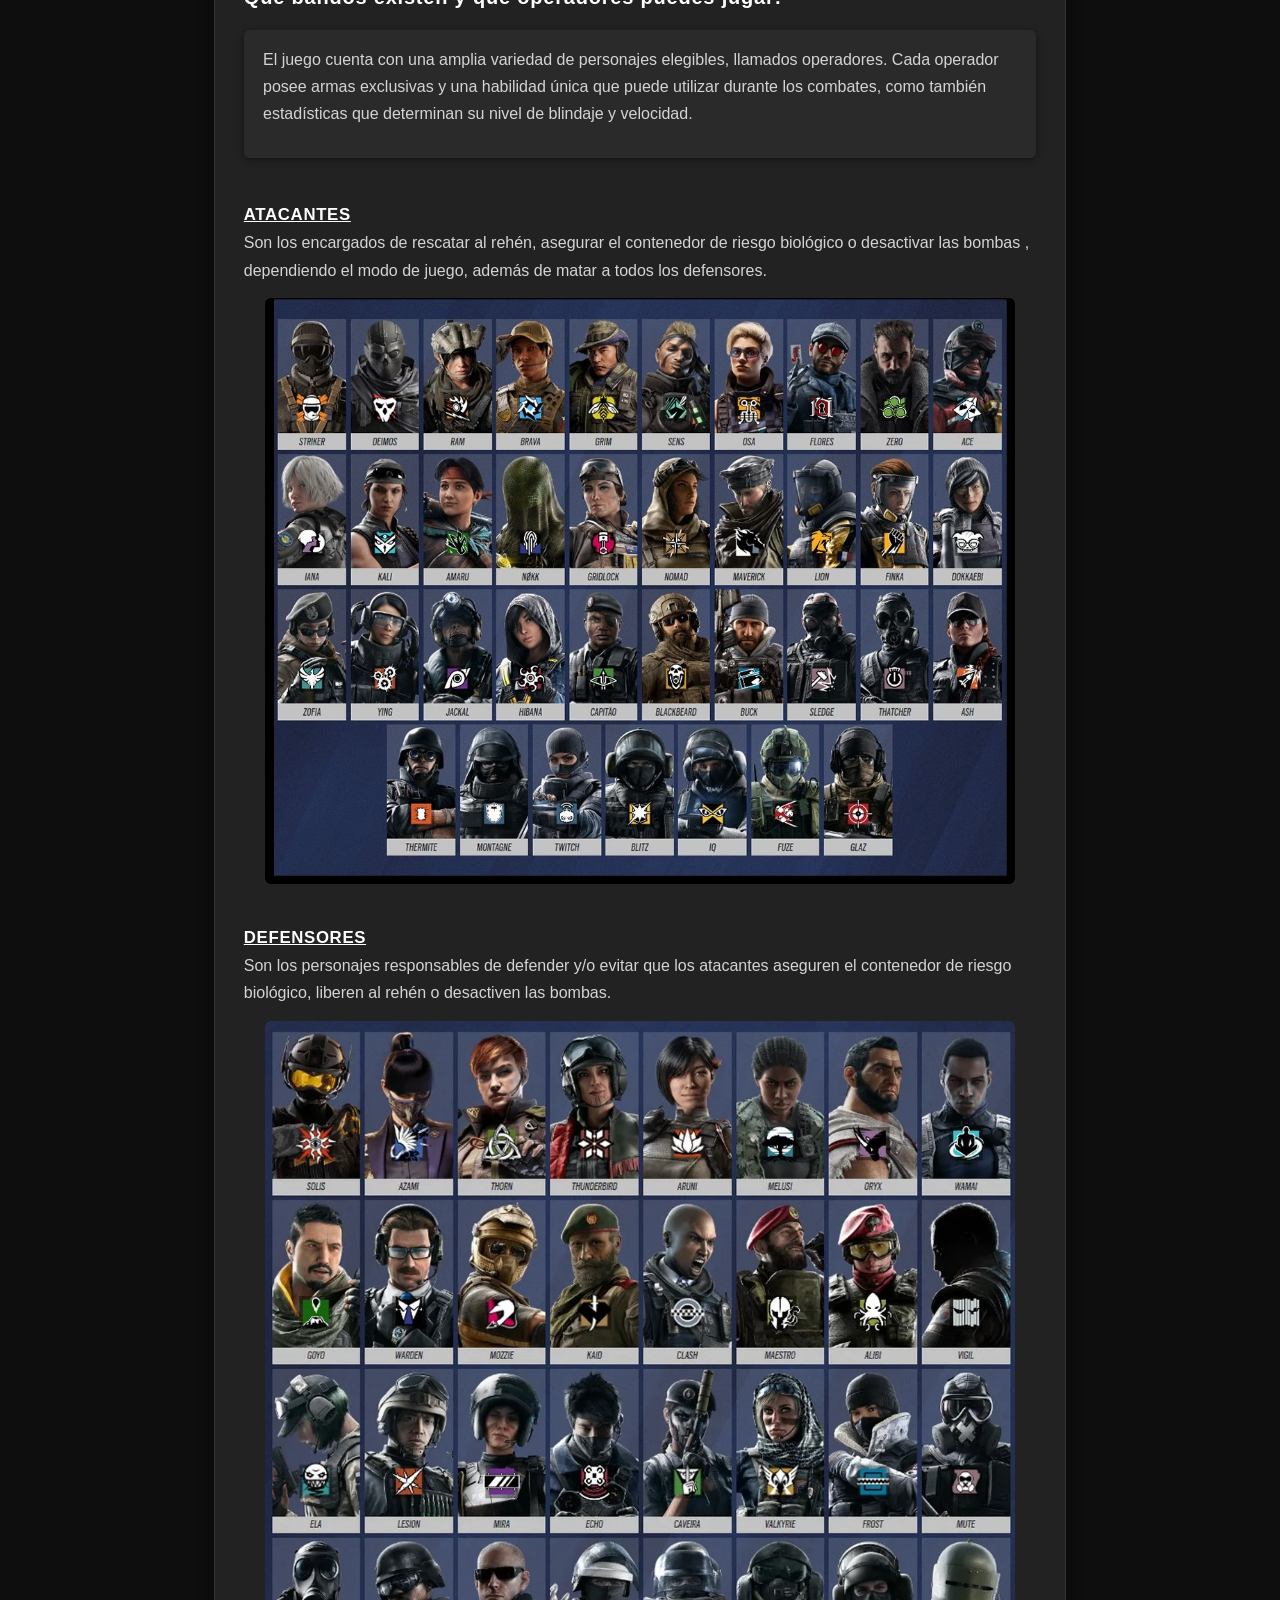
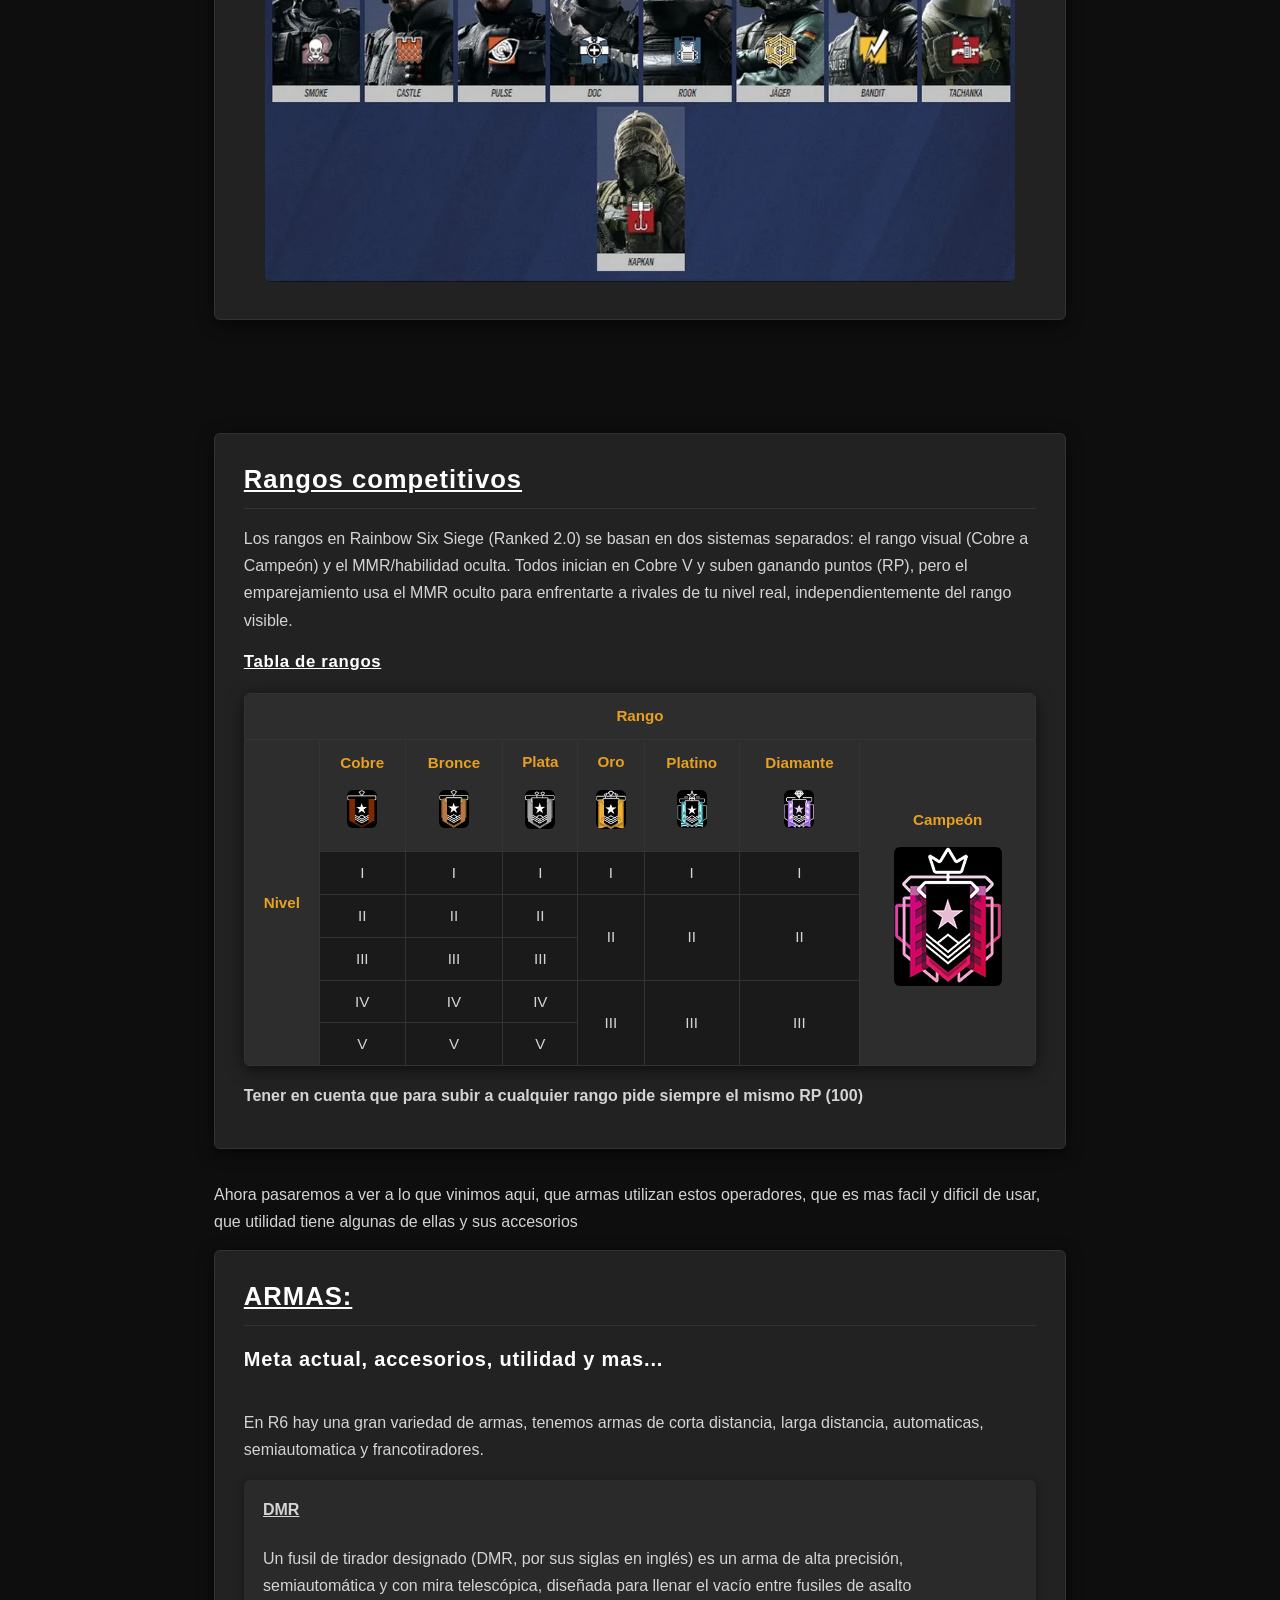
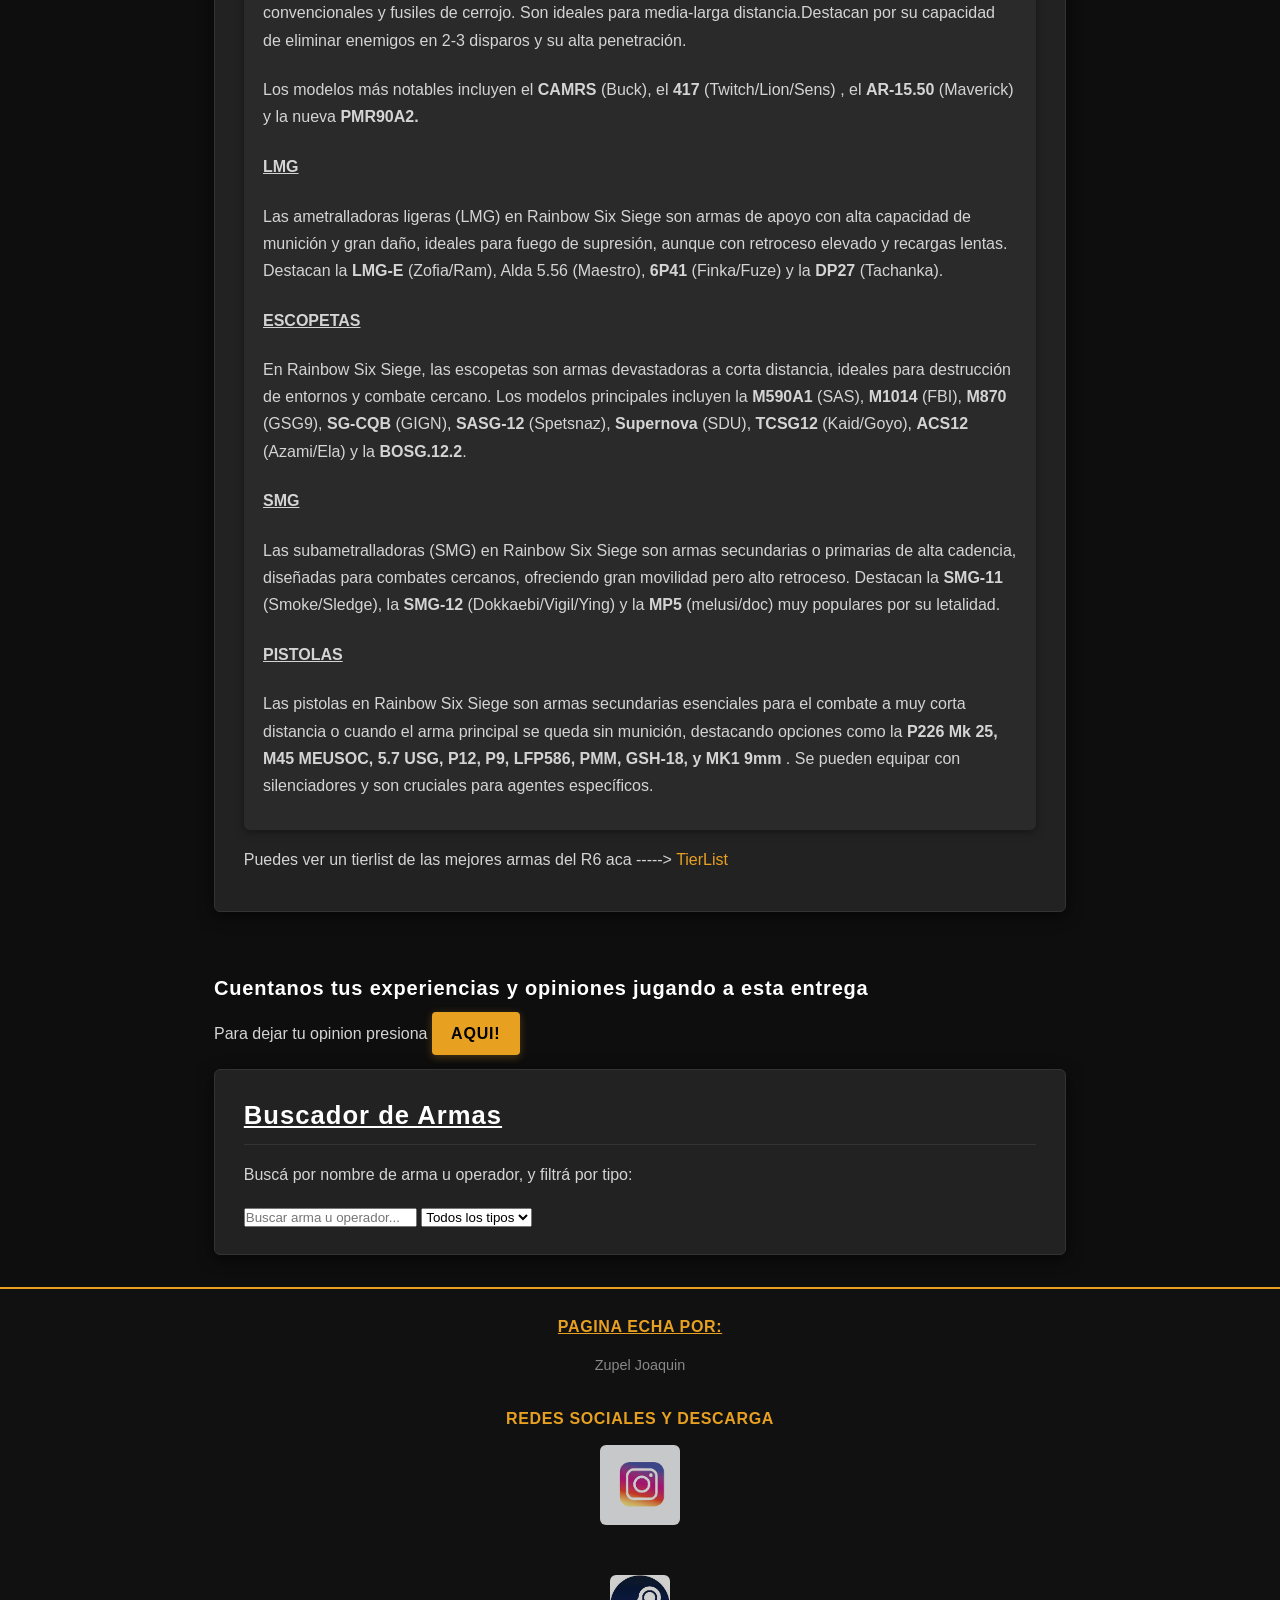
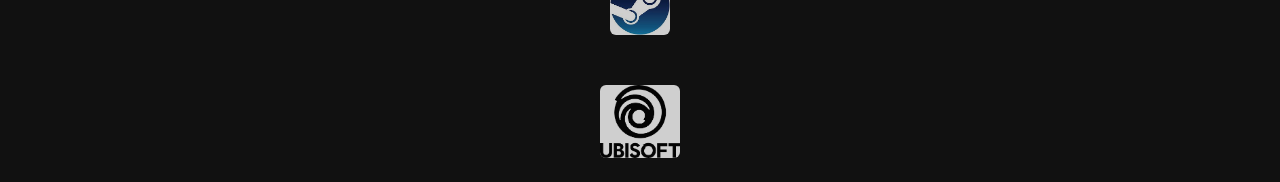
==== commit 684b82b9: "Feat: Se conecto el index con el app.js. Se creo un boton de tema para la pag y se agrego un buscado" ====
--- a/index.html
+++ b/index.html
@@ -6,6 +6,7 @@
     <meta name="viewport" content="width=device-width, initial-scale=1.0">
     <link rel="shortcut icon" href="imagenes/descargar (2).png" type="image/x-icon">
     <title>Manual armas R6</title>
+    <script src="app.js" defer></script>
 </head>
 <body>
     <header>
@@ -18,6 +19,11 @@
             <li> <a href="#opinion">Dejanos tu opinion</a></li>
         </ul> 
     </nav>
+    
+    <button id="btn-tema" aria-label="Cambiar tema">
+        <span class="icono-tema">🌙</span>
+        <span class="label-tema">Oscuro</span>
+    </button>
     </header>
     <main>
         <section id="info">
@@ -206,6 +212,24 @@
                                     <br>
                                     <h3>Cuentanos tus experiencias y opiniones jugando a esta entrega</h3>
                                     <p id="opinion">Para dejar tu opinion presiona <a href="opinion.html">AQUI!</a></p>
+                                
+                                    <section id="buscador">
+                                    <h2><u>Buscador de Armas</u></h2>
+                                    <p>Buscá por nombre de arma u operador, y filtrá por tipo:</p>
+                                    <div class="buscador-controles">
+                                        <input type="text" id="input-busqueda" placeholder="Buscar arma u operador...">
+                                        <select id="filtro-tipo">
+                                            <option value="todos">Todos los tipos</option>
+                                            <option value="DMR">DMR</option>
+                                            <option value="LMG">LMG</option>
+                                            <option value="Escopeta">Escopeta</option>
+                                            <option value="SMG">SMG</option>
+                                            <option value="Pistola">Pistola</option>
+                                        </select>
+                                    </div>
+                                    <div id="resultados-busqueda" class="resultados-grid"></div>
+                                    </section>
+
                                 </main>
     <footer>
         <h4><u>Pagina echa por:</u></h4>
--- a/style.css
+++ b/style.css
@@ -282,4 +282,74 @@
     padding-bottom: 0.4rem;
     margin-bottom: 1rem;
 }
-
+/* Responsive Tablet */
+@media (max-width: 768px) {
+
+    header {
+        flex-direction: column;
+        align-items: flex-start;
+        padding: 1rem;
+    }
+
+    header h1 { font-size: 1.3rem; }
+
+    nav ul {
+        flex-direction: row;
+        flex-wrap: wrap;
+        gap: 0.3rem;
+    }
+
+    nav ul li a {
+        font-size: 0.85rem;
+        padding: 0.35rem 0.7rem;
+    }
+
+    main {
+        padding: 0 1rem;
+        margin: 1.2rem auto;
+    }
+
+    section {
+        padding: 1.2rem 1rem;
+    }
+
+    table {
+        font-size: 0.8rem;
+    }
+}
+/* Responsive Celular */
+@media (max-width: 480px) {
+
+    header h1 { font-size: 1.1rem; }
+
+    nav ul {
+        flex-direction: column;
+        width: 100%;
+    }
+
+    nav ul li a {
+        width: 100%;
+        text-align: center;
+    }
+
+    h2 { font-size: 1.2rem; }
+    h3 { font-size: 1.05rem; }
+
+    section {
+        padding: 1rem 0.8rem;
+        margin-bottom: 1.2rem;
+    }
+
+    article {
+        padding: 0.8rem;
+    }
+
+    table {
+        font-size: 0.72rem;
+    }
+
+    video {
+        width: 100%;
+    }
+}
+
